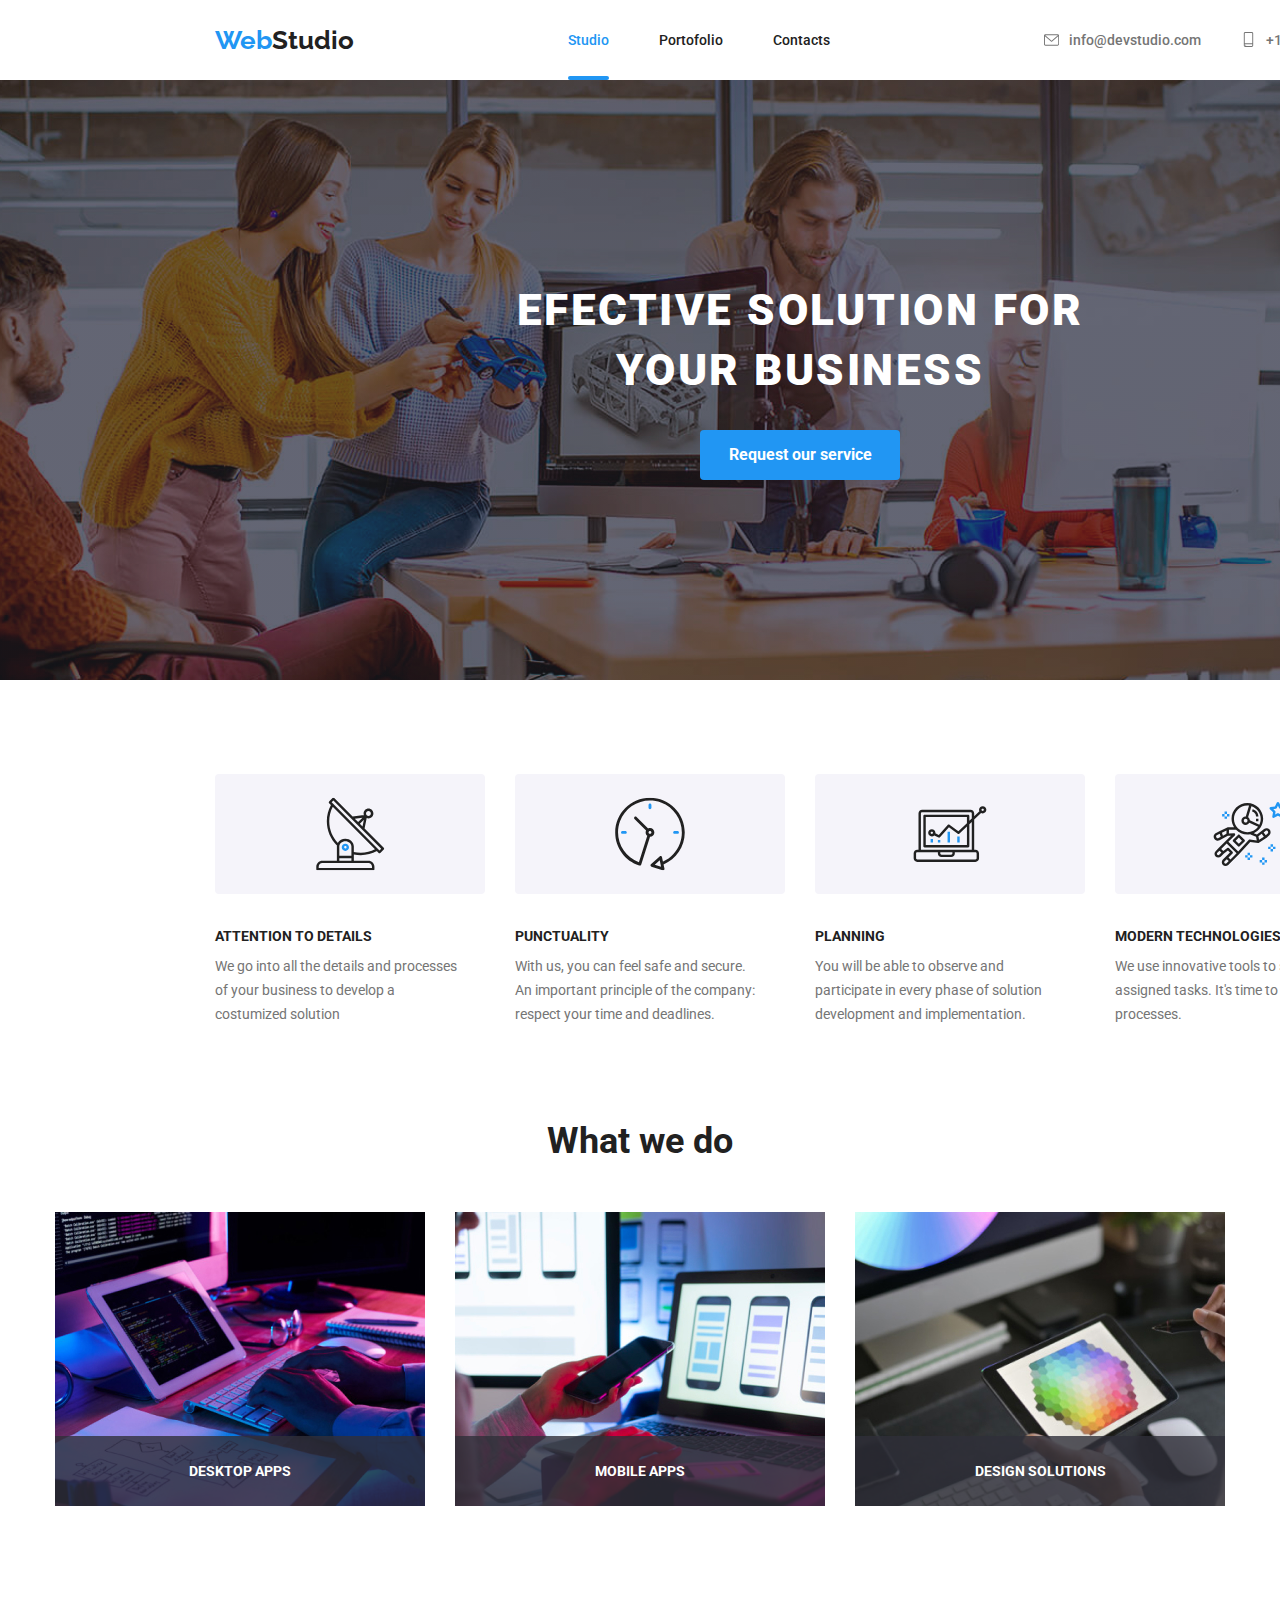
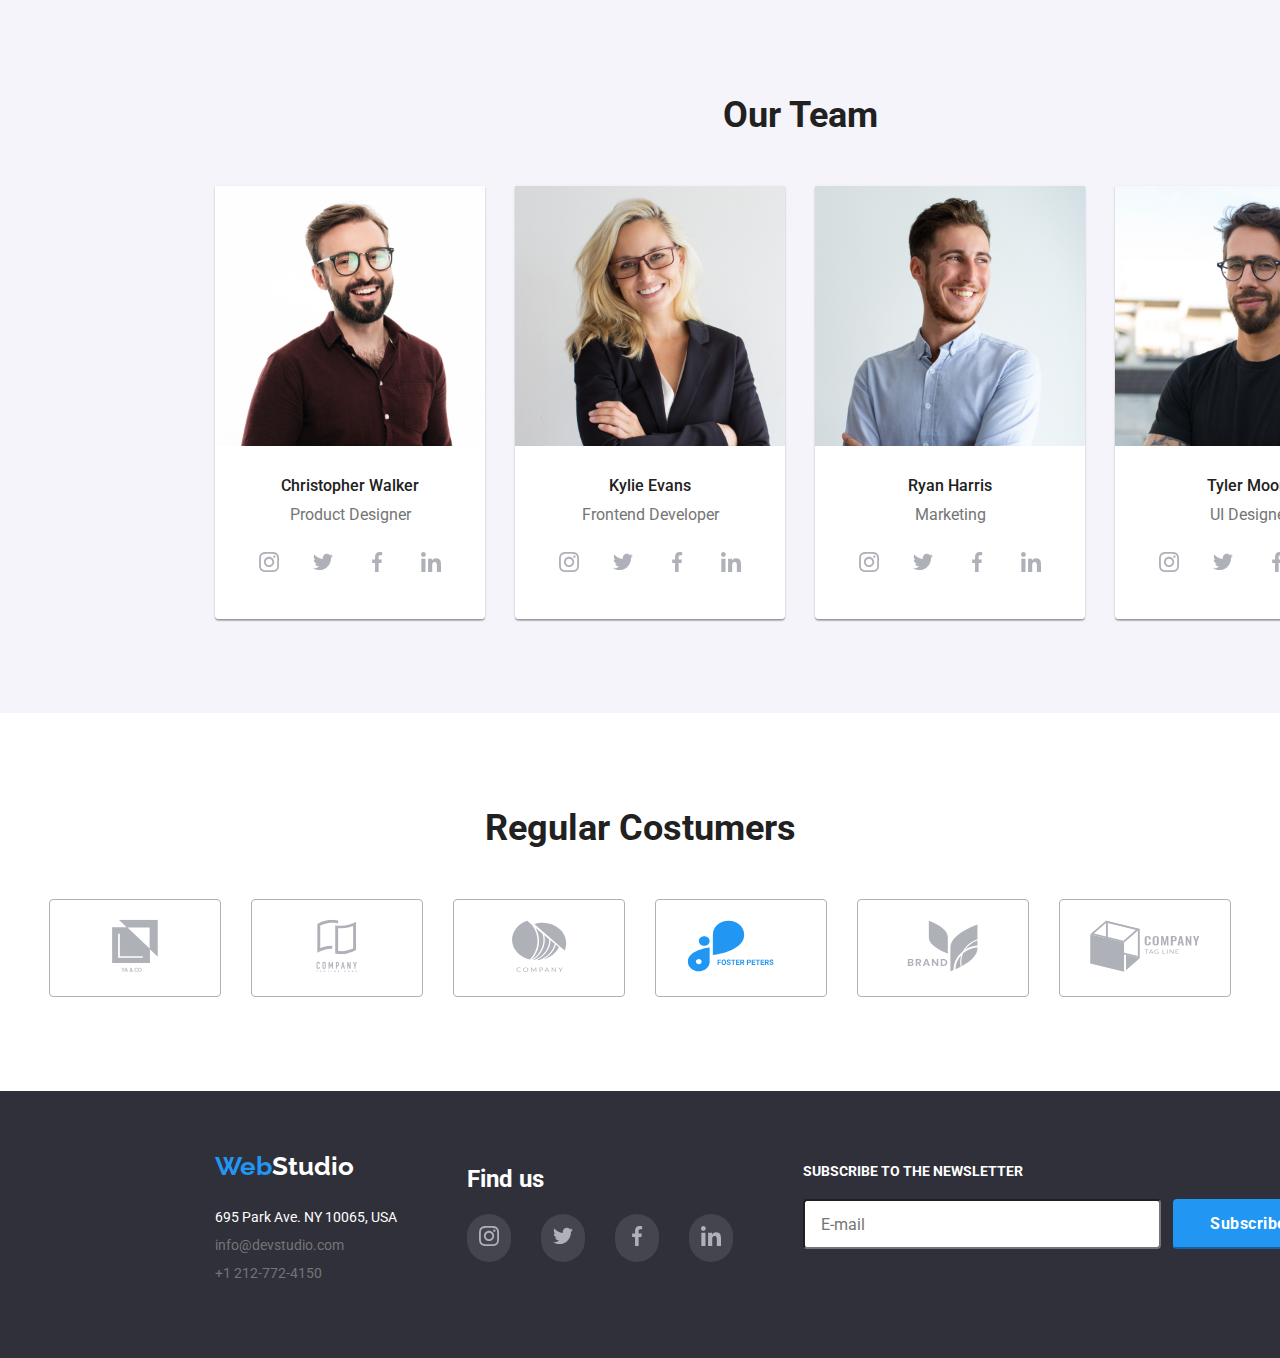
==== index.html @ ef2d8be2 "Initial commit" ====
<!DOCTYPE html>
<html lang="en">
    <head>
     <meta charset="UTF-8">
     <title>Studio</title>
    <link rel="stylesheet" href="https://cdnjs.cloudflare.com/ajax/libs/modern-normalize/2.0.0/modern-normalize.min.css">
    <link rel="preconnect" href="https://fonts.googleapis.com">
    <link rel="preconnect" href="https://fonts.gstatic.com" crossorigin>
    <link
        href="https://fonts.googleapis.com/css2?family=Raleway:ital,wght@0,100..900;1,100..900&family=Roboto:ital,wght@0,100;0,300;0,400;0,500;0,700;0,900;1,100;1,300;1,400;1,500;1,700;1,900&display=swap"
        rel="stylesheet">
     <link rel="stylesheet" href="./css/styles.css"/>
    </head> 
    <body>
        <!-- Header section-->
         
    <header class="header">
        <div class="container"> 
        <div class="header__logo"><a href="/index.html"><span style="color:#2196F3 ;">Web</span>Studio</a>
         
        </div>  
        <nav class="header__navigation">
         <ul>                              
            <li><a  class="active" href="index.html">Studio</a></li>
            <li><a href="portofolio.html">Portofolio</a></li>
            <li><a href="/contacts">Contacts</a></li> 
         </ul>           
        </nav>
        
        <div class="header__info">
            
            <a class="header__info__mail" href="mailto:info@devstudio.com">
                <svg class="header__icon">
                    <use href="./img/symbol-defs.svg#icon-envelope" />
                </svg>info@devstudio.com</a>
            
            <a class="header__info__tel" href="tel:+12127724150">
                <svg class="header__icon">
                    <use href="./img/symbol-defs.svg#icon-smartphone" />
                </svg>+1 212-772-4150</a>
        </div>
        </div>

    </header> 

    <!-- Hero section-->
    <main>
        <section class="intro">
            <div class="container">
            <h1 class="intro__title"> EFECTIVE SOLUTION FOR<br>YOUR BUSINESS</h1>
            <button data-modal-open class="intro__servrequest" type="button">Request our service</button>
            </div>
        </section>

        <!-- Details section-->
        <div class="details">
            <div class="container">
            <div class="details__container">
                <svg class="details__icon" width="270" height="120" viewBox="0 0 390 105">
                    <use href="./img/symbol-defs.svg#icon-antena" />
                </svg>
            <h5 class="details__title">ATTENTION TO DETAILS</h5>
            <p class="details__text">We go into all the details and processes<br>of your business to develop a<br>costumized solution</p>
            </div>
            <div class="details__container">
                <svg class="details__icon" width="270" height="120" viewBox="0 0 390 105">
                    <use href="./img/symbol-defs.svg#icon-clock" />
                </svg>
            <h5 class="details__title">PUNCTUALITY</h5>
            <p>With us, you can feel safe and secure.<br>An important principle of the company:<br>respect your time and deadlines.</p>
            </div>
            <div class="details__container">
                <svg class="details__icon" width="270" height="120" viewBox="0 0 390 105">
                    <use href="./img/symbol-defs.svg#icon-diagram" />
                </svg>
            <h5 class="details__title">PLANNING</h5>
            <p>You will be able to observe and <br>participate in every phase of solution<br>development and implementation.</p>
            </div>
            <div class="details__container">
                <svg class="details__icon" width="270" height="120" viewBox="0 0 390 105">
                    <use href="./img/symbol-defs.svg#icon-astronaut" />
                </svg>
            <h5 class="details__title">MODERN TECHNOLOGIES</h5>
            <p>We use innovative tools to solve<br>assigned tasks. It's time to simplify work<br>processes.</p>
            </div>
        </div>
        </div>
        <!-- What we do section-->
        <div class="whwedo">
            
            <h2 class="whwedo__title">What we do</h2>
            <div class="whwedo__container">
                <div class="thumb">
            <img class="whwedo__images" src="img/WwdB1.jpg" alt="frontend developer pic " width="200">
            <h5 class="label">desktop apps</h5>
                </div>
                <div class="thumb">
            <img class="whwedo__images" src="img/WwdB2.jpg" alt="mobile app design pic" width="200">
            <h5 class="label">mobile apps</h5>
                </div>
                <div class="thumb">
            <img class="whwedo__images" src="img/WwdB3.jpg" alt="site design pic" width="200">
            <h5 class="label">design solutions</h5>
                </div>
            </div>
        </div>
        <!-- Our team section-->
        <section class="ourt">
          <div class="container">
            <h2 class="ourt__title">Our Team</h2>
            <div class="ourt__container">
            <figure class="ourt__card">
                <img class="ourt__images" src="img/christopherwalker.jpg" alt="Christopher Walker" width="150">
                <figcaption class="ourt__role">
                    <h3 class="ourt__role__name">Christopher Walker</h3>
                    <p class="ourt__role__role">Product Designer</p>
                </figcaption>
                <ul class="ourt_social">
                    <li>
                        <a href="">
                            <svg class="icon">
                                <use href="./img/symbol-defs.svg#icon-instagram" />
                            </svg>
                        </a>
                    </li>
                    <li>
                        <a href="">
                            <svg class="icon">
                                <use href="./img/symbol-defs.svg#icon-twitter" />
                            </svg>
                        </a>
                    </li>
                    <li>
                        <a href="">
                            <svg class="icon">
                                <use href="./img/symbol-defs.svg#icon-facebook" />
                            </svg>
                        </a>
                    </li>
                    <li>
                        <a href="">
                            <svg class="icon">
                                <use href="./img/symbol-defs.svg#icon-linkedin" />
                            </svg>
                        </a>
                    </li>
                    
                </ul>
            </figure>
            <figure class="ourt__card">
                <img class="ourt__images" src="img/kylieevans.jpg" alt="Kylie Evans" width="150">
                <figcaption class="ourt__role">
                    <h3 class="ourt__role__name">Kylie Evans</h3>
                    <p class="ourt__role__role">Frontend Developer</p>
                </figcaption>
                <ul class="ourt_social">
                    <li>
                        <a href="">
                            <svg class="icon">
                                <use href="./img/symbol-defs.svg#icon-instagram" />
                            </svg>
                        </a>
                    </li>
                    <li>
                        <a href="">
                            <svg class="icon">
                                <use href="./img/symbol-defs.svg#icon-twitter" />
                            </svg>
                        </a>
                    </li>
                    <li>
                        <a href="">
                            <svg class="icon">
                                <use href="./img/symbol-defs.svg#icon-facebook" />
                            </svg>
                        </a>
                    </li>
                    <li>
                        <a href="">
                            <svg class="icon">
                                <use href="./img/symbol-defs.svg#icon-linkedin" />
                            </svg>
                        </a>
                    </li>
                
                </ul>
            </figure>
            <figure class="ourt__card">
                <img class="ourt__images" src="img/ryanharris.jpg" alt="Ryan Harris" width="150">
                <figcaption class="ourt__role">
                    <h3 class="ourt__role__name">Ryan Harris</h3>
                    <p class="ourt__role__role">Marketing</p>
                </figcaption>
                <ul class="ourt_social">
                    <li>
                        <a href="">
                            <svg class="icon">
                                <use href="./img/symbol-defs.svg#icon-instagram" />
                            </svg>
                        </a>
                    </li>
                    <li>
                        <a href="">
                            <svg class="icon">
                                <use href="./img/symbol-defs.svg#icon-twitter" />
                            </svg>
                        </a>
                    </li>
                    <li>
                        <a href="">
                            <svg class="icon">
                                <use href="./img/symbol-defs.svg#icon-facebook" />
                            </svg>
                        </a>
                    </li>
                    <li>
                        <a href="">
                            <svg class="icon">
                                <use href="./img/symbol-defs.svg#icon-linkedin" />
                            </svg>
                        </a>
                    </li>
                
                </ul>
            </figure>
            <figure class="ourt__card">
                <img class="ourt__images" src="img/tylermoore.jpg" alt="Tyler Moore" width="150">
                <figcaption class="ourt__role">
                    <h3 class="ourt__role__name">Tyler Moore</h3>
                    <p class="ourt__role__role">UI Designer</p>
                </figcaption>
                <ul class="ourt_social">
                    <li>
                        <a href="">
                            <svg class="icon">
                                <use href="./img/symbol-defs.svg#icon-instagram" />
                            </svg>
                        </a>
                    </li>
                    <li>
                        <a href="">
                            <svg class="icon">
                                <use href="./img/symbol-defs.svg#icon-twitter" />
                            </svg>
                        </a>
                    </li>
                    <li>
                        <a href="">
                            <svg class="icon">
                                <use href="./img/symbol-defs.svg#icon-facebook" />
                            </svg>
                        </a>
                    </li>
                    <li>
                        <a href="">
                            <svg class="icon">
                                <use href="./img/symbol-defs.svg#icon-linkedin" />
                            </svg>
                        </a>
                    </li>
                
                </ul>
            </figure>
          </div> 
          </div>           
        </section>
        <!-- Regular costumers section-->
        <div class="regular">
        
            <h2 class="regular__title">Regular Costumers</h2>
            <ul class="regular_logos">
                <li class="regular_icon">
                    <a href="">
                        <svg width="170" height="92" viewBox="0 0 325 100"   >
                            <use href="./img/symbol-defs.svg#icon-rcyaco" />
                        </svg>
                    </a>
                </li>
                <li>
                    <a href="">
                        <svg width="170" height="92" viewBox="0 0 325 100">
                            <use href="./img/symbol-defs.svg#icon-rcco1" />
                        </svg>
                    </a>
                </li>
                <li>
                    <a href="">
                        <svg width="170" height="92" viewBox="0 0 325 100">
                            <use href="./img/symbol-defs.svg#icon-rcco2" />
                        </svg>
                    </a>
                </li>
                <li>
                    <a href="">
                        <svg width="170" height="92" viewBox="0 0 325 100">
                            <use href="./img/symbol-defs.svg#icon-rcfp" />
                        </svg>
                    </a>
                </li>
                <li>
                    <a href="">
                        <svg width="170" height="92" viewBox="0 0 325 100">
                            <use href="./img/symbol-defs.svg#icon-rcbrand" />
                        </svg>
                    </a>
                </li>
                <li>
                    <a href="">
                        <svg width="170" height="92" viewBox="0 0 325 100">
                            <use href="./img/symbol-defs.svg#icon-rctl" />
                        </svg>
                    </a>
                </li>
            
            </ul>
            
        </div>
    </main> 
    <!-- Footer section-->
    <footer class="footer">
        <div class="container">
        <div class="footer__container">
            <div class="footer__logo">
                <a href="/index.html"><span style="color:#2196F3 ;">Web</span>Studio</a>        
            </div>           
            <address class="footer__address">
                <p class="footer__location">695 Park Ave. NY 10065, USA</p>
                <a href="mailto:info@devstudio.com">info@devstudio.com</a>
                <a href="tel:+12127724150">+1 212-772-4150</a>
            </address>
        </div>
        <div class="footer__findus">            
            <h2 class="footer__findus__title">Find us</h2>
                <ul class="footer__findus__social">
                    <li class="regular_icon">
                        <a href="">
                            <svg class="icon">
                                <use href="./img/symbol-defs.svg#icon-instagram" />
                            </svg>
                        </a>
                    </li>
                    <li>
                        <a href="">
                            <svg class="icon">
                                <use href="./img/symbol-defs.svg#icon-twitter" />
                            </svg>
                        </a>
                    </li>
                    <li>
                        <a href="">
                            <svg class="icon">
                                <use href="./img/symbol-defs.svg#icon-facebook" />
                            </svg>
                        </a>
                    </li>
                    <li>
                        <a href="">
                            <svg class="icon">
                                <use href="./img/symbol-defs.svg#icon-linkedin" />
                            </svg>
                        </a>
                    </li>
                </ul>
        </div>
        <div class="postmail">
            <h2 class="postmail__title">subscribe to the newsletter</h2>
            <form name="postmail-email" class="postmail-email">
                <label class="postmail-email__position">
                <input type="email" name="email" placeholder="E-mail" class="postmail-email__input">
                </label>
                <button type="submit" class="postmail-email__btn">Subscribe
                    <svg width="24px" height="24px" class="postmail-email__icon">
                        <use href="./img/symbol-defs.svg#icon-iconsend"></use>
                    </svg>
                </button>
            </form>
        </div>
        </div>
    </footer>

    <!-- Modal section-->

    <div data-modal class="is-hidden">
        <div data-modal-content>
            <p></p>
            <button data-modal-close type="button">x</button>
            <h2 class="modal-title">Leave your information and we'll call you back</h2>

           <form name="modal-form" class="modal-form">
            <label class="modal-form__position">Name
                <input type="text" name="username" class="modal-form__input" />
                <svg witdt="18px" height="18px">
                    <use href="./img/symbol-defs.svg#icon-person"></use>
                </svg>
            </label>
            <label class="modal-form__position">Telephone
                <input type="number" name="telephone" class="modal-form__input" />
                <svg witdt="18px" height="18px">
                    <use href="./img/symbol-defs.svg#icon-phoneform"></use>
                </svg>
            </label>
            <label class="modal-form__position">E-mail
                <input type="email" name="email" class="modal-form__input" />
                <svg witdt="18px" height="18px">
                    <use href="./img/symbol-defs.svg#icon-emailform"></use>
                </svg>
            </label>
            <label class="modal-form__position">Comments
                <textarea name="comment" placeholder="Enter the text" class="modal-form__comment"></textarea>                
            </label>
            <label class="modal-form__position modal-form__checked form-checked">
                <input type="checkbox" name="agree" value="agree" class="modal-form__input"/>
                <span class="replace-checkbox            modal-checkbox__position">
                    <svg>
                        <use href="./img/symbol-defs.svg#icon-check"></use>
                    </svg>
                </span>
                I agree with the letter and accept the <a href="#" class="condition">Terms and Conditions</a>
            </label>
            <button type="submit" class="modal-form__btn">Send</button>

           </form> 
        </div>
    </div>

    <script src="./modal.js"></script>

    </body>
</html>
---- css/styles.css ----
:root {
    --dark-blue: #2F303A;
    --white: #ffffff;
    --light-blue: #2196F3;
    --light-black:#757575;
    --black: #212121;
    --grey-white:#F5F4FA;
    --primary-font: 'Roboto', sans-serif;
    --secondary-font: 'Raleway', sans-serif;
}

*{
    margin: 0;
    padding: 0;
}



html{
    box-sizing: border-box;
}

ul{
   list-style: none; 
}

a{
    text-decoration: none;
    color: inherit;
}

img{
    display: block;
    max-width: 100%;
    height: auto;
}




body{
    font-family: var(--primary-font);
    color:var(--black) ;
}
/* Header section style */
.header {
    background-color: #ffffff;  
}

.header .container{
    display: flex;
    justify-content: space-between;
    align-items: center;
    padding-left: 215px;
    padding-right: 225px;
        

}



.header__logo a  {
        
        font-family: var(--secondary-font);
        font-weight: 700;
        font-size: 26px;
        line-height: 30px;
        color: var(--black);    
}

/* Am incercat sa folosesc pentru tag-ul <span> clasa "header__logo__mcol", dar nu am reusit sa schimb culoarea textului */
.header__logo__mcol {
    color: var(--light-blue);
}

.header__navigation ul {
    display: flex;
    gap:50px;
    align-items: center;
    

}


.header__navigation a {
   
    font-family: var(--primary-font);
    font-weight: 500;
    font-size: 14px;
    line-height: 16px;    
    position: relative;
}

.active::after {
    color: var(--light-blue);
    content: '';
    width: 100%;
    height: 4px;
    border-radius: 2px;
    position: absolute;
    background-color: var(--light-blue);
    top: 44px;
    left: 0px;
    
}

/**/
.active{    
    color: var(--light-blue);
}


.header__navigation a:hover {
    color: var(--light-blue);
}
.header__navigation a:focus {
    color: var(--light-blue);
}
.header__info__mail  {
    display: flex;
    gap:10px;font-family: var(--primary-font);
    font-weight: 500;
    font-size: 14px;
    line-height: 16px;
    color: var(--light-black);
}


.header__info__mail:hover {
    color: var(--light-blue);
    stroke: var(--light-blue);
    
}

.header__info__mail:focus {
    color: var(--light-blue);
    stroke: var(--light-blue);
    transition-property: color, background-color, transform;
        transition-duration: 250ms;
        transition-timing-function: cubic-bezier(0.4, 0, 0.2, 1);
}

.header__info__tel {
    display: flex;
    font-family: var(--primary-font);
    font-weight: 500;
    font-size: 14px;
    line-height: 16px;
    color: var(--light-black);
    gap: 10px;

}
.header__info__tel:hover {
    color: var(--light-blue);
    stroke: var(--light-blue);
    transition-duration: 250ms;
    transition-timing-function: cubic-bezier(0.4, 0, 0.2, 1);
}
.header__info__tel:focus {
    color: var(--light-blue);
    stroke: var(--light-blue);
}

.header__info  {
    display: flex;
    gap:40px;
    padding-top: 32px;
    padding-bottom: 32px;
}
.header__icon{
    width: 15px;
    height: 15px;
}




/* Hero section style */
.intro{
    color: var(--white);
    background-color: var(--dark-blue);
    background-image: linear-gradient(0deg,rgba(47, 48, 58, 0.4), rgba(47, 48, 58, 0.4)), url('../img/herosectionimg.jpg');    
    background-repeat: no-repeat;
    background-size: auto;
    background-position: 50% 50%; 
    
}

.intro .container {
    display: flex;
    align-items: center;
    justify-content: center;
    flex-direction: column; 
    gap: 30px;
    padding-top: 200px;
    padding-bottom: 200px;
}

.intro__title{
    
    font-family: var(--primary-font);
    font-weight: 900;
    font-size: 44px;
    line-height: 60px;
    color: var(--white);
    text-align: center;
    letter-spacing: 2.5px;
   
}
.intro__servrequest{
    border-radius: 4px;
    background-color: var(--light-blue);
    color: var(--white);
    font-family: var(--primary-font);
    font-weight: 700;
    font-size: 16px;
    line-height: 30px;
    text-align: center;
    cursor: pointer;
    width: 200px;
    height: 50px;
    outline: none;
    border: none;
    cursor: pointer; 
}
.intro__servrequest:hover{
    transition-property: color, background-color, transform;
    transition-duration: 250ms;
    transition-timing-function: cubic-bezier(0.4, 0, 0.2, 1);
}
.intro__servrequest:focus {
    
    transition-property: color, background-color, transform;
    transition-duration: 250ms;
    transition-timing-function: cubic-bezier(0.4, 0, 0.2, 1);
}

/* Details section style */
.details h5{
    
    font-family: var(--primary-font);
    font-weight: 700;
    font-size: 14px;
    line-height: 16px;
    color:var(--black)
}
.details p {
    font-family: var(--primary-font);
    font-weight: 400;
    font-size: 14px;
    line-height: 24px;
    color:var(--light-black);
}
.details .container {
    display: flex;
    padding-top: 94px;
    padding-left: 215px;
    padding-right: 215px;
    gap: 30px;
    justify-content: space-around;
    
}
 .details__container .details__title{
    display: flex;
    padding-bottom: 10px;
 } 
 .details__icon{
    background-color: var(--grey-white);
    border-radius: 4px;
    margin-bottom: 30px;
    gap: 30px;
 }


/* What we do section style */

.whwedo h2{
    font-family: var(--primary-font);
    font-weight: 700;
    font-size: 36px;
    line-height: 42px;
    color: var(--black);
}
.whwedo__images{
  
    width: 370px;
    height: 294px;
    
}

.whwedo__container{
    display: flex;    
    padding-top: 50px;    
    justify-content: center;
    gap: 30px;
    padding-bottom: 94px;
}

.thumb {
    position: relative;
    overflow: hidden;
}

.thumb > .label{    
    position: absolute;
    color: var(--white);
    background-color:rgba(47, 48, 58, 0.8) ;
    bottom: 0;  
    font-size: 14px;
    text-transform: uppercase;
    width: 370px;
    height: 70px;
    display: flex;
    justify-content: center;
    align-items: center;
}


.whwedo__title{
    display: flex;
    justify-content: center;
    padding-top: 94px;
}


.whwedo__title .whwedo__images{
    display: flex;
    padding-top: 94px;
    
}




/* Our team section style */

.ourt__title {
    display: flex;
    justify-content: center;
    padding-top: 94px;}

.ourt__container{
    display: flex;
    justify-content: center;
    gap: 30px;
    padding-top: 50px;
    padding-bottom: 94px;   

}
.ourt__card .ourt__images , .ourt__role{
    display: flex;
    justify-content: center;
    flex-direction: column;
   
    
}

.ourt__role .ourt__role__name{
    display: flex;
    justify-content: center;
    padding-top: 30px;
}
.ourt__role .ourt__role__role {
    display: flex;
    justify-content: center;
    padding-top: 10px;
    
}
.ourt__card{
    box-shadow: 0px 2px 1px 0px rgba(0, 0, 0, 0.2),
   0px 1px 1px 0px rgba(0, 0, 0, 0.14),
    0px 1px 3px 0px rgba(0, 0, 0, 0.12);
}

.ourt{
    background-color: var(--grey-white);
}
.ourt__card {
    border-bottom-right-radius: 4px;
    border-bottom-left-radius: 4px;
}

.ourt  h2{
    font-family: var(--primary-font);
    font-weight: 700;
    font-size: 36px;
    line-height: 42px;
    color: var(--black);
}

.ourt__role__name{
    background-color: var(--white);
    font-family: var(--primary-font);
    font-weight: 500;
    font-size: 16px;
    line-height: 19px;
    color: var(--black);
}
.ourt__role__role{
background-color: var(--white);
}

.ourt__role{
    font-family: var(--primary-font);
    font-weight: 400;
    font-size: 16px;
    line-height: 19px;
    color: var(--light-black);
}
.ourt_social{
    background-color: var(--white);
    border-bottom-right-radius: 4px;
     border-bottom-left-radius: 4px;
    display: flex;
    justify-content: center;
    padding:16px 32px 30px;
    gap:10px;
}

.ourt_social li{
    background-color: var(--white);
    padding:12px;
    border-radius: 100px;
}

.ourt_social li:hover {
    background-color: var(--light-blue);
    fill: var(--white);
    transition-property: color, background-color, transform;
    transition-duration: 250ms;
    transition-timing-function: cubic-bezier(0.4, 0, 0.2, 1);
}
.ourt_social li:focus {
    background-color: var(--light-blue);
    fill: var(--white);
    transition-property: color, background-color, transform;
    transition-duration: 250ms;
    transition-timing-function: cubic-bezier(0.4, 0, 0.2, 1);
}

.ourt__images{
    width: 270px;
    height: 260px;
}
/* Regular section style */

.regular h2 {
    font-family: var(--primary-font);
    font-weight: 700;
    font-size: 36px;
    line-height: 42px;
    color: var(--black);
}
.regular__title {
    display: flex;
    justify-content: center;
    padding-top: 94px;
    padding-bottom: 50px;
}
.regular_logos{
    display: flex;
    justify-content: center;
    gap: 30px;
    padding-bottom: 94px;
}
.regular_logos li {
    background-color: var(--white);
    background-position: center;
    border-radius: 4px;
    border: 1px solid #AFB1B8;
}


.regular_logos li:hover {
    border-color: var(--light-blue);
    fill: var(--light-blue);
    stroke: var(--light-blue);
    transition-property: color, background-color, transform;
    transition-duration: 250ms;
    transition-timing-function: cubic-bezier(0.4, 0, 0.2, 1);
}

.regular_logos li:focus {
    border-color: var(--light-blue);
    fill: var(--light-blue);
    stroke: var(--light-blue);
    transition-property: color, background-color, transform;
    transition-duration: 250ms;
    transition-timing-function: cubic-bezier(0.4, 0, 0.2, 1);
}



/* Footer section style */
.footer{
    background-color: var(--dark-blue);
    
}

.footer__logo a {
   
    font-family: var(--secondary-font);
    font-weight: 700;
    font-size: 26px;
    line-height: 30px;
    color: var(--white);
}
.footer__location{
    font-style: normal;
    font-family: var(--primary-font);
    font-weight: 400;
    font-size: 14px;
    line-height: 16px;
    color: var(--white);
}
.footer__address a{
    font-style: normal;    
    font-family: var(--primary-font);
    font-weight: 400;
    font-size: 14px;
    line-height: 16px;
    color: var(--light-black);
}

.footer__address a:hover {
    color: var(--light-blue);
    transition-property: color, background-color, transform;
    transition-duration: 250ms;
    transition-timing-function: cubic-bezier(0.4, 0, 0.2, 1);
}

.footer__address a:focus {
    color: var(--light-blue);
    transition-property: color, background-color, transform;
    transition-duration: 250ms;
    transition-timing-function: cubic-bezier(0.4, 0, 0.2, 1);
}

.footer__logo{
    display: flex;
    padding-top:  60px; 
    padding-bottom: 28px;
    
  
}
.footer__address{
    display: flex;
    flex-direction: column;
    margin-bottom: 60px;
    justify-content: center;
    gap: 12px;

}
.footer__findus__title {
    color: var(--white);
    display: flex;
    justify-content: center;
    margin-bottom: 20px;
    margin-top: 75px;
}

.footer__findus__title {
    display: flex;
    justify-content: flex-start;
}

.footer__findus__social {
    display: flex;
    justify-content: center;
    gap: 30px;
    padding-bottom: 96px;
}
.footer__findus__social li {
    background-color: #FFFFFF1A;
    padding: 12px;
    border-radius: 100px;
}
.footer__findus__social li:hover{
    background-color: var(--light-blue);
    fill: var(--white);
    stroke: var(--white);
    transition-property: color, background-color, transform;
    transition-duration: 250ms;
    transition-timing-function: cubic-bezier(0.4, 0, 0.2, 1);
}

.footer .container{
    display: flex;
    padding-left: 215px;
    gap: 70px;
    
}

.postmail__title{
    color: var(--white);
    text-transform: uppercase;
    font-weight: bold;
    font-size: 14px;
    display: flex;
    justify-content: flex-start;
    padding-top:72px ;
}

.postmail-email__input{
    width: 358px;
    height: 50px;
    padding-left: 16px;
    border-color: var(--light-black);
    border-radius: 4px;
    outline: none;
    
}
.postmail-email__btn{
    cursor: pointer;
    width: 200px;
    height: 50px;
    outline: none;
    background-color: var(--light-blue);
    border-color: var(--light-blue);
    border-radius: 4px;
    color: var(--white);
    font-weight: bold;
    font-size: 16px;
    letter-spacing: 0.03em;
    display: flex;
    justify-content: center;
    align-items: center;
    gap: 25px;
}
.postmail-email{
    display: flex;
    gap: 12px;
    padding-top: 20px;
}







/* Portofolio filters/buttons section style */

.btn button{
    cursor: pointer;
    border-style: none;
    background-color: var(--grey-white);
    font-family: var(--primary-font);
    font-weight: 500;
    font-size: 16px;
    line-height: 26px;
    color: var(--black);
    padding: 6px 22px;
    border-radius: 4px;

}

.btn button:hover{
    background-color: var(--light-blue);
    color: var(--white);
    box-shadow:
    0px 2px 2px 0px #0000001F,
    0px 1px 2px 0px #00000014,
    0px 3px 1px 0px #0000001A;
    transition-property: color, background-color, transform;
    transition-duration: 250ms;
    transition-timing-function: cubic-bezier(0.4, 0, 0.2, 1);
}
.btn button:focus {
    background-color: var(--light-blue);
    color: var(--white);
    box-shadow:
    0px 2px 2px 0px #0000001F,
    0px 1px 2px 0px #00000014,
    0px 3px 1px 0px #0000001A;
    transition-property: color, background-color, transform;
    transition-duration: 250ms;
    transition-timing-function: cubic-bezier(0.4, 0, 0.2, 1);
}

.btn .container {
    display: flex;
    justify-content: center;
    padding-top: 94px;
    padding-bottom: 50px;
    gap: 8px;

}

/*Portofolio main section style */

.main__design__title {
    font-family: var(--primary-font);
    font-weight: 500;
    font-size: 16px;
    line-height: 19px;
    color: var(--black);
}

.main__design {
    font-family: var(--primary-font);
    font-weight: 400;
    font-size: 16px;
    line-height: 19px;
    color: var(--light-black);

}

.main__images {
    display: inline-block;
    width: 370px;
    height: 294px;
    
}

.main .container {
    display: flex;
    flex-wrap: wrap;
    padding-bottom: 94px;
    padding-left: 215px;
    padding-right: 215px;
    gap: 30px;
}
.main__design{
    padding: 20px 24px;    
    position: relative;
    overflow: hidden;
    background-color: var(--white);
}
.main__card {
    border-bottom: 1px solid rgba(238, 238, 238, 1) ;
    position: relative;
    overflow: hidden;
}

.overlay{
    position: absolute;
    top: 0;
    left: 0;
    width: 370px;
    height: 294px;
    padding: 63px 24px 91px;
    font-weight: 400;
    font-size: 18px;
    line-height: 28px;
    color: var(--white);
    background-color:rgba(33, 150, 243, 0.9) ;
    transform: translatey(105%);
    transition: transform 500ms ease-in-out;
   

}

.main__card:hover {
    box-shadow: 
    1px 4px 6px 0px #00000029,
    0px 4px 4px 0px #0000000F,
    0px 1px 1px 0px #0000001F;
    transition-property: color, background-color, transform;
    transition-duration: 250ms;
    transition-timing-function: cubic-bezier(0.4, 0, 0.2, 1);
    
}
.main__card:hover .overlay{
    transform: translatey(0);

}



/*clase universale section style */
.container{
    width: 1600px;
    margin-left: auto;
    margin-right: auto;

}
.icon {
    width: 20px;
    height: 20px;
}

/*modal section style */

.is-hidden{
    opacity: 0;
    visibility: hidden;
    pointer-events: none;
}

[data-modal] {
    height: 100%;
    width: 100%;
    position: fixed;
    top: 0;
    left: 0;
    background-color:rgba(0, 0, 0, 0.5);

}
[data-modal-content] {
    width: 528px;
    height: 581px;
    background-color: rgba(255, 255, 255, 1);
    border-radius: 4px;
    position: absolute;
    top: 50%;
    left: 50%;
    padding: 20px;
    transform: translate(-50%, -50%);    
    transition-duration: 1s;
}

[data-modal-close] {
    position:absolute ;
    top: 10px;
    right: 8px;
    width: 30px;
    height: 30px;
    background-color: rgba(255, 255, 255, 1);
    border: 1px solid rgba(0, 0, 0, 0.1);
    border-radius: 50px;
}
[data-modal-close]:hover{
    cursor: pointer;
    color: var(--light-blue);
}



.is-hidden [data-modal-content] {
    transform: translate(-50%, -70%)  scale(0.3);
}

/*form section style */

.modal-title{
    font-family: Roboto;
    font-size: 20px;
    font-weight: 700;
    line-height: 23.44px;
    letter-spacing: 0.03em;
    text-align: center;
    padding-top: 20px;
    padding-left: 20px;
    padding-right: 20px;
    
}
.modal-form{
    padding: 12px 20px;
    display: flex;
    flex-direction: column;
}
.modal-form__position{
    padding-top: 4px;
    margin-bottom: 4px;
    display: flex;
    flex-direction: column;
    font-weight: 400;
    font-size: 12px;
    line-height: 14px;
    letter-spacing: 0.01em;
    color: rgba(117, 117, 117, 1);
    gap: 4px;
    position: relative;
}
.modal-form__position svg{
    position: absolute;
    height: 18px;
    width: 18px;
    top: 34px;
    left: 12px;
}
.modal-form__position input{
    padding-left: 42px;
}

.modal-form__position input:focus + svg,
.modal-form__position input:hover+svg{
    fill: var(--light-blue)
}
.modal-form__input{
    outline: none;
    cursor: pointer;
    height: 40px;
    border: solid 1px rgba(33, 33, 33, 0.2);
    border-radius: 4px;
    padding-left: 14px;
  }
.modal-form__comment{
    outline: none;
    cursor: pointer;
    margin-top: 4px;
    height: 120px;
    border: solid 1px rgba(33, 33, 33, 0.2);
    border-radius: 4px;
    padding-left: 16px;
    padding-top:14px;
}
.modal-form__checked{
    display: flex;
    flex-direction: row;
    align-items: center;
    font-size: 14px;
    font-weight: 400;
    line-height: 24px;
    letter-spacing: 0.03em;
    gap: 7px;
    padding-left: 14px;
    margin-bottom: 20px;
}
.condition{
    text-decoration: underline;
    color: var(--light-blue);
    padding-left: 5px;
}
.modal-form__input[type="checkbox"]{
    display: none;
}

.modal-form__input[type="checkbox"]:checked+.replace-checkbox{
    background-color: var(--light-blue);
    border-color: var(--light-blue);
}

.modal-checkbox__position{
    position: relative;
    width: 17px;
    height: 15px;
    border: 2px solid var(--black);
    border-radius: 2px;
}

.modal-checkbox__position svg{
    position: absolute;
    top: -4px;
    left: -2px;
    display: none;
    fill: var(--white)
}

.modal-form__input[type="checkbox"]:checked+.modal-checkbox__position svg{
    display: block;
}

.modal-form__btn{
    cursor: pointer;
    width: 200px;
    height: 50px;
    background-color: var(--light-blue);
    box-shadow:0px 4px 4px 0px rgba(0, 0, 0, 0.15); ;
    border-radius: 4px;
    outline:none;
    border: none;
    color:var(--white) ;
    font-size: 16px;
    text-align: center;
    margin:0px auto ;
}

.modal-form__btn:hover{
    box-shadow:
        1px 4px 6px 0px #00000029,
        0px 4px 4px 0px #0000000F,
        0px 1px 1px 0px #0000001F;
    transition-property: color, background-color, transform;
    transition-duration: 250ms;
    transition-timing-function: cubic-bezier(0.4, 0, 0.2, 1);
}

.modal-form__input:hover,
.modal-form__comment:hover,
.modal-form__input:focus,
.modal-form__comment:focus{
    border-color: var(--light-blue);
    box-shadow:
    1px 4px 6px 0px #00000029,
    0px 4px 4px 0px #0000000F,
    0px 1px 1px 0px #0000001F;
    transition-property: color, background-color, transform;
    transition-duration: 250ms;
    transition-timing-function: cubic-bezier(0.4, 0, 0.2, 1);
}
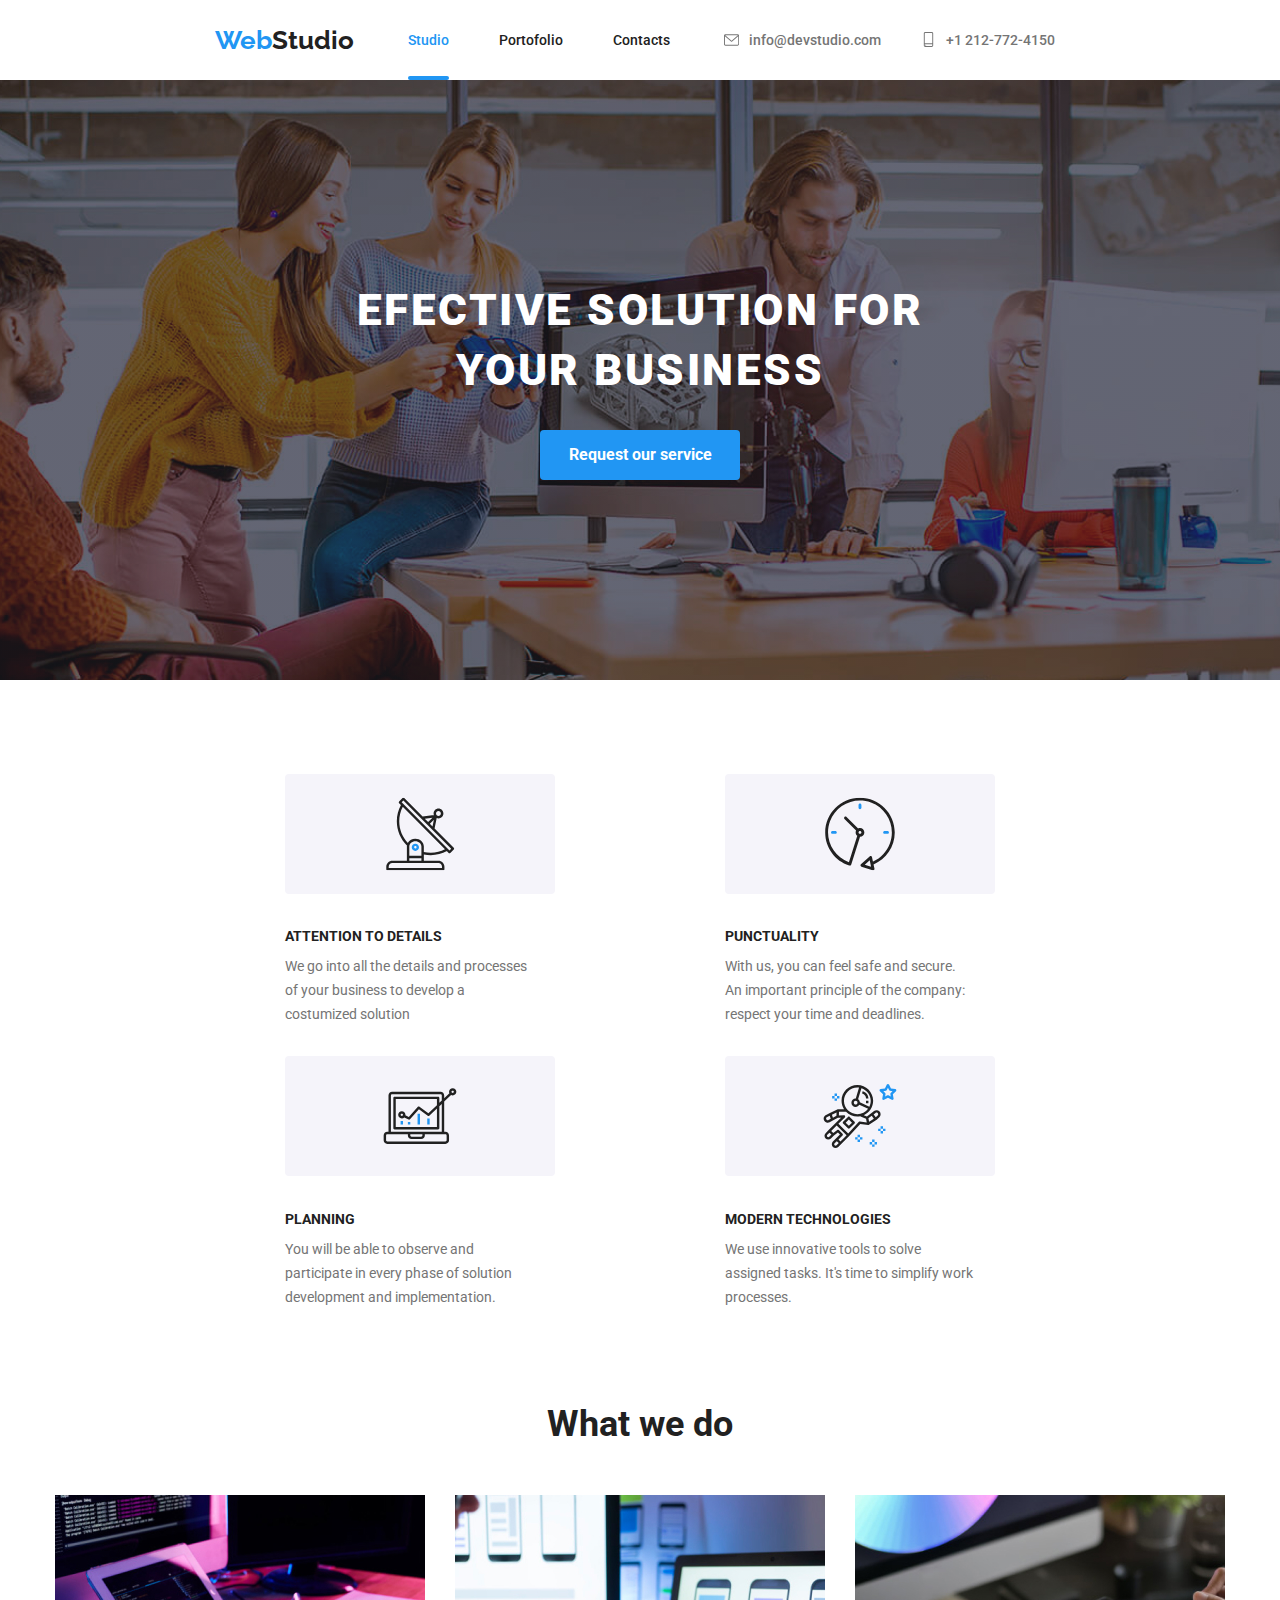
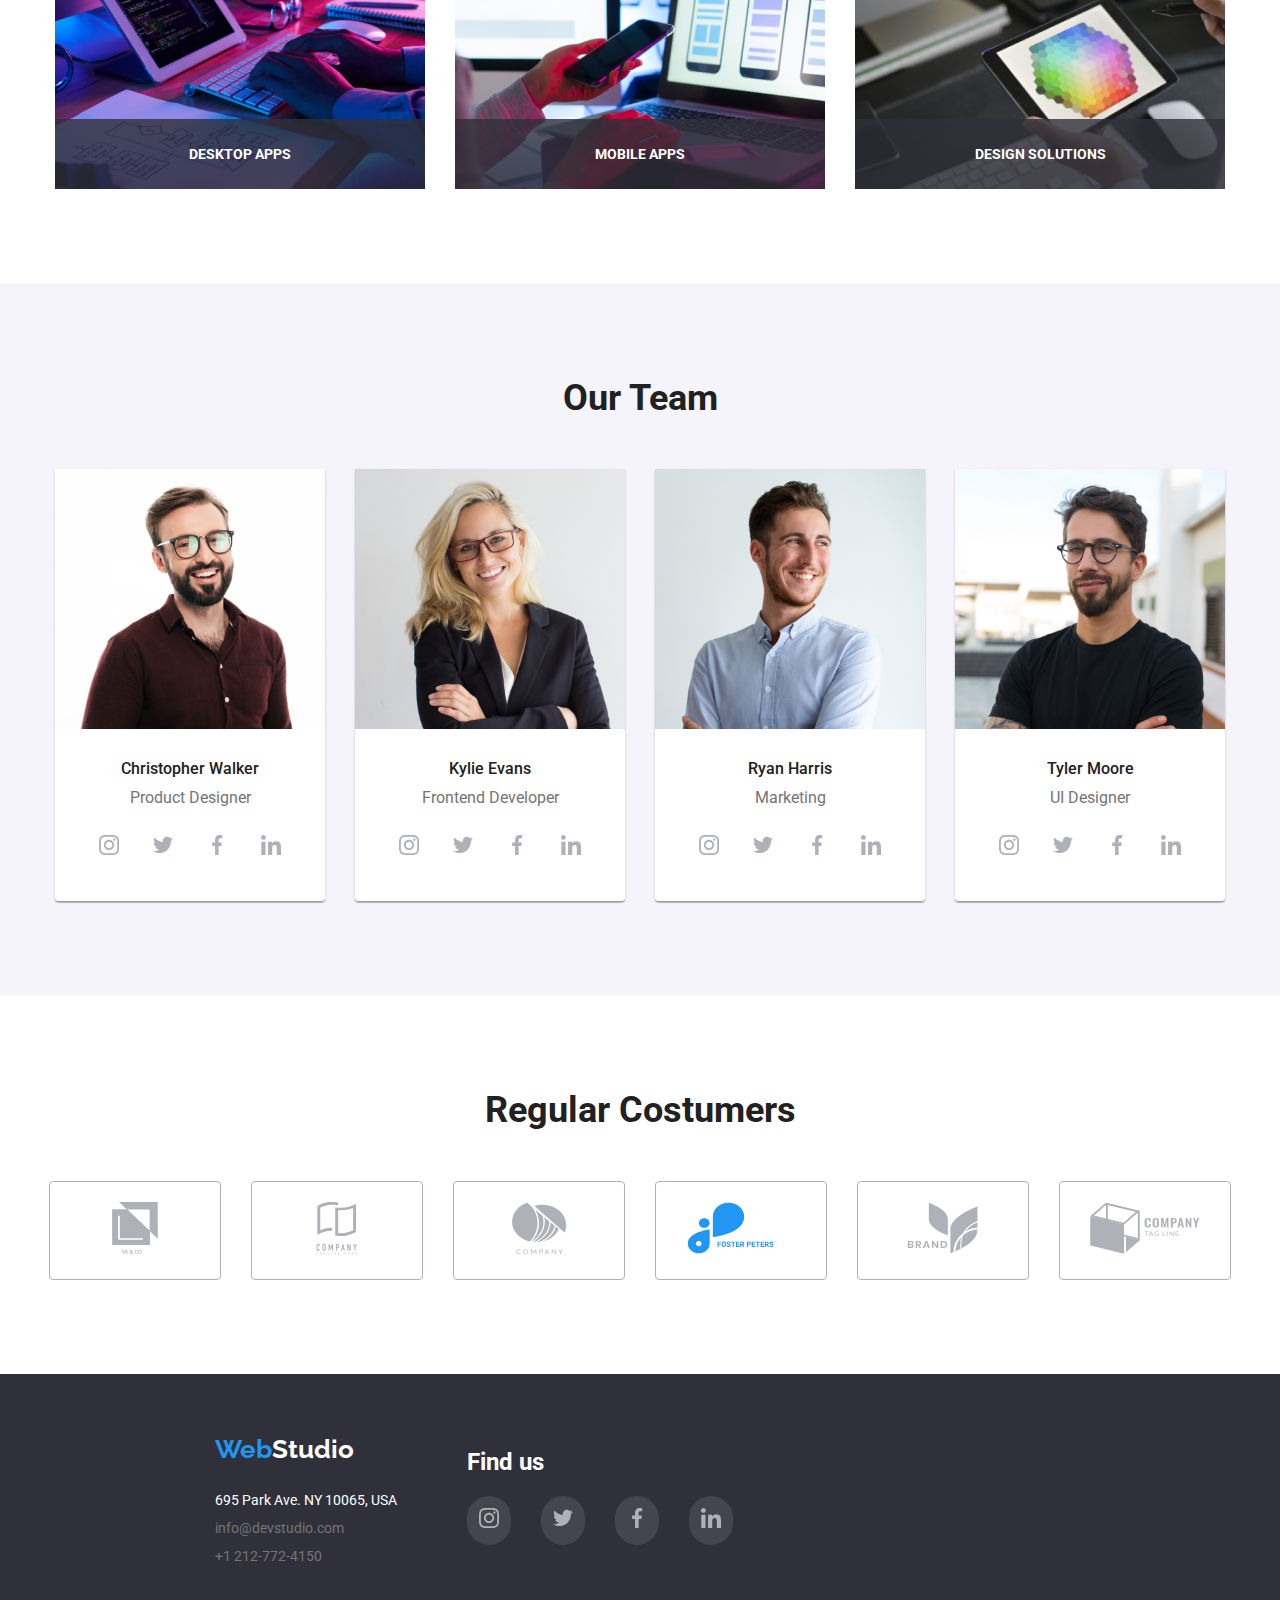
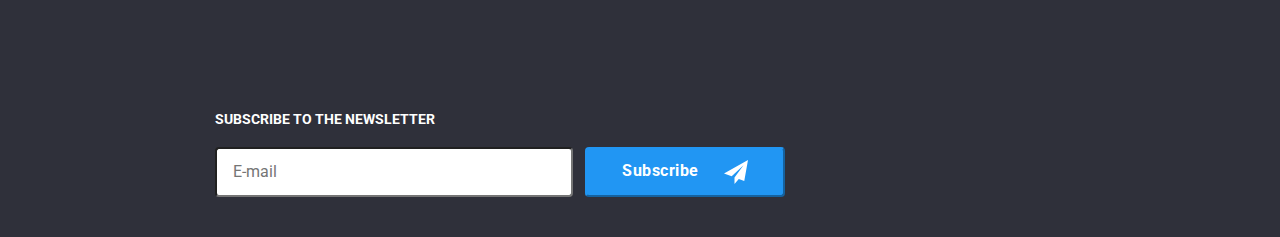
==== commit f3c1dd82: "Tema07v01" ====
--- a/index.html
+++ b/index.html
@@ -2,6 +2,7 @@
 <html lang="en">
     <head>
      <meta charset="UTF-8">
+    <meta name="viewport" content="width=device-width, initial-scale=1.0" />
      <title>Studio</title>
     <link rel="stylesheet" href="https://cdnjs.cloudflare.com/ajax/libs/modern-normalize/2.0.0/modern-normalize.min.css">
     <link rel="preconnect" href="https://fonts.googleapis.com">
--- a/css/styles.css
+++ b/css/styles.css
@@ -258,7 +258,7 @@
     padding-right: 215px;
     gap: 30px;
     justify-content: space-around;
-    
+    flex-wrap: wrap;
 }
  .details__container .details__title{
     display: flex;
@@ -345,7 +345,7 @@
     gap: 30px;
     padding-top: 50px;
     padding-bottom: 94px;   
-
+    flex-wrap: wrap;
 }
 .ourt__card .ourt__images , .ourt__role{
     display: flex;
@@ -462,6 +462,7 @@
     justify-content: center;
     gap: 30px;
     padding-bottom: 94px;
+    flex-wrap: wrap;
 }
 .regular_logos li {
     background-color: var(--white);
@@ -494,7 +495,8 @@
 /* Footer section style */
 .footer{
     background-color: var(--dark-blue);
-    
+    margin-left: auto;
+    margin-right: auto;    
 }
 
 .footer__logo a {
@@ -588,7 +590,15 @@
     display: flex;
     padding-left: 215px;
     gap: 70px;
-    
+    flex-wrap: wrap;
+    
+}
+
+.postmail{
+    display: flex;
+    flex-direction: column;
+    justify-content: center;
+    padding-bottom: 40px;
 }
 
 .postmail__title{
@@ -598,7 +608,8 @@
     font-size: 14px;
     display: flex;
     justify-content: flex-start;
-    padding-top:72px ;
+    
+    
 }
 
 .postmail-email__input{
@@ -770,7 +781,8 @@
 
 /*clase universale section style */
 .container{
-    width: 1600px;
+    max-width: 1600px;
+    width: 100%;
     margin-left: auto;
     margin-right: auto;
 
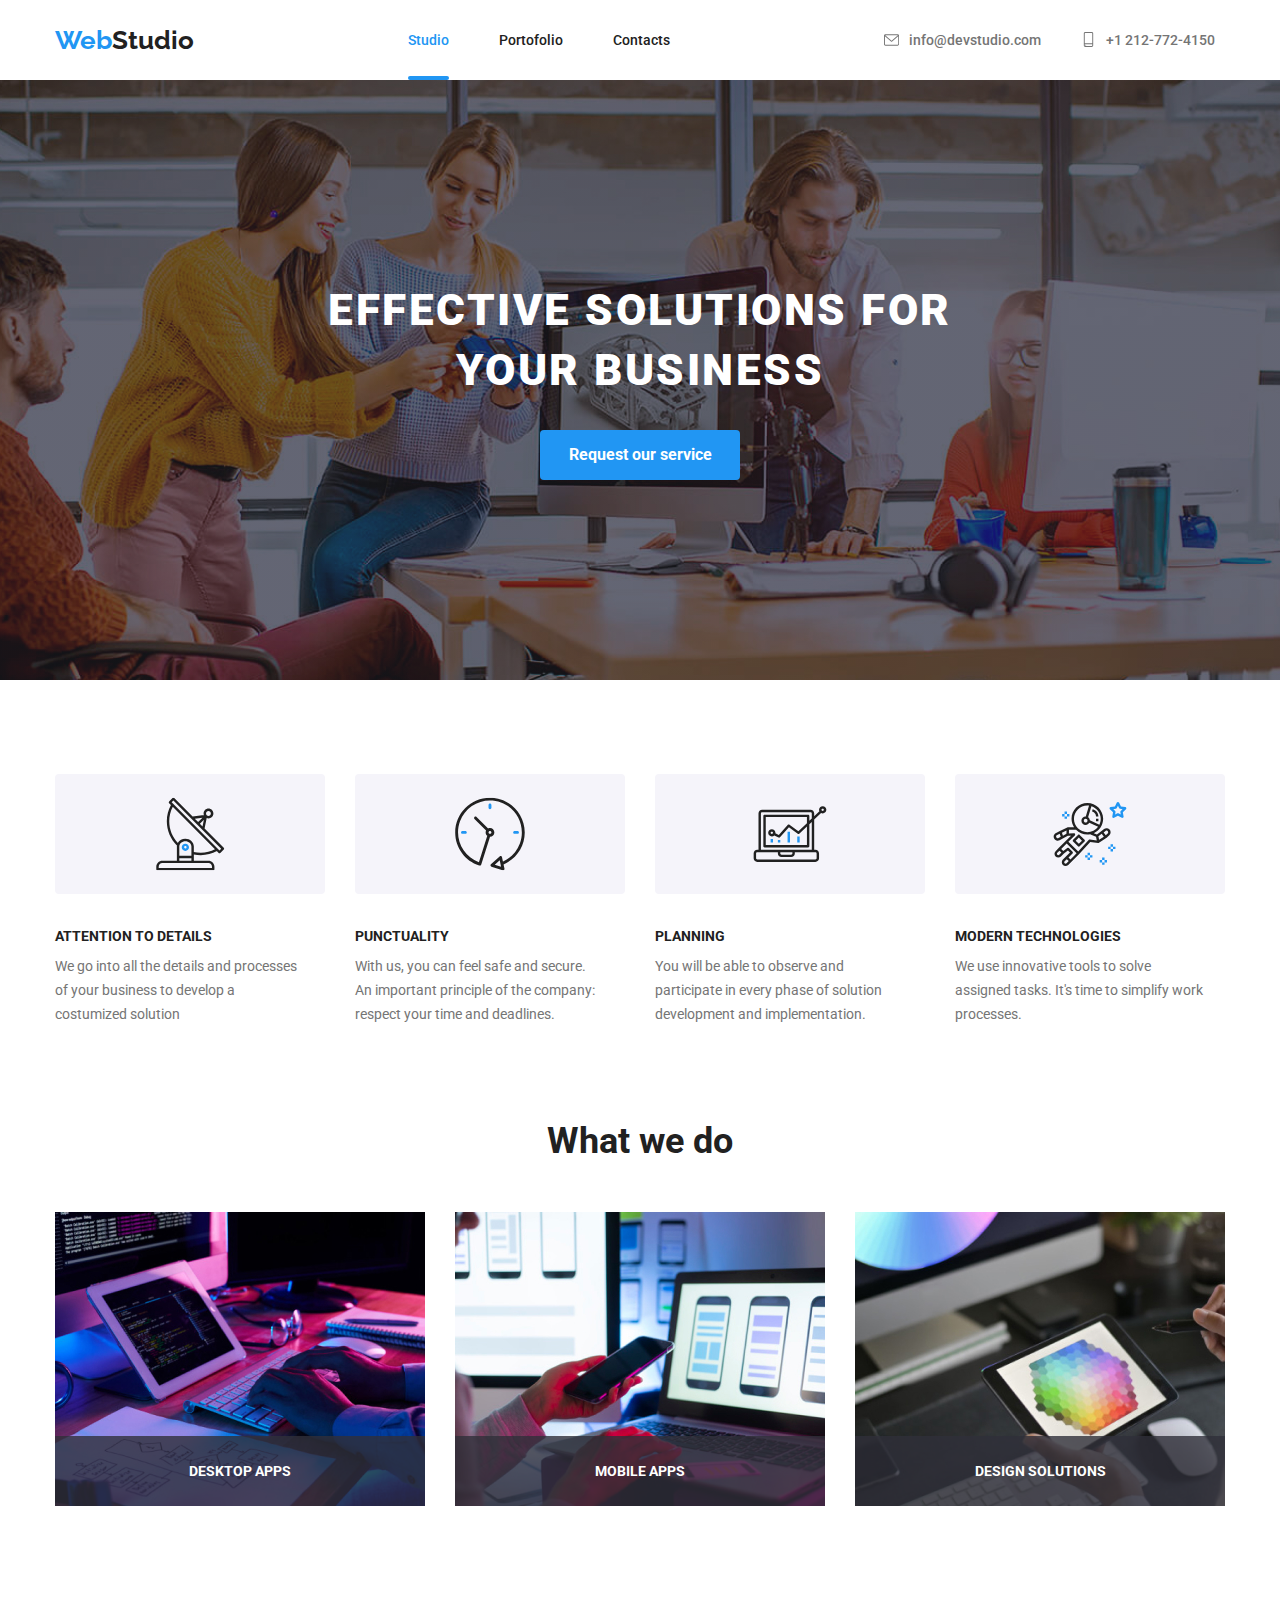
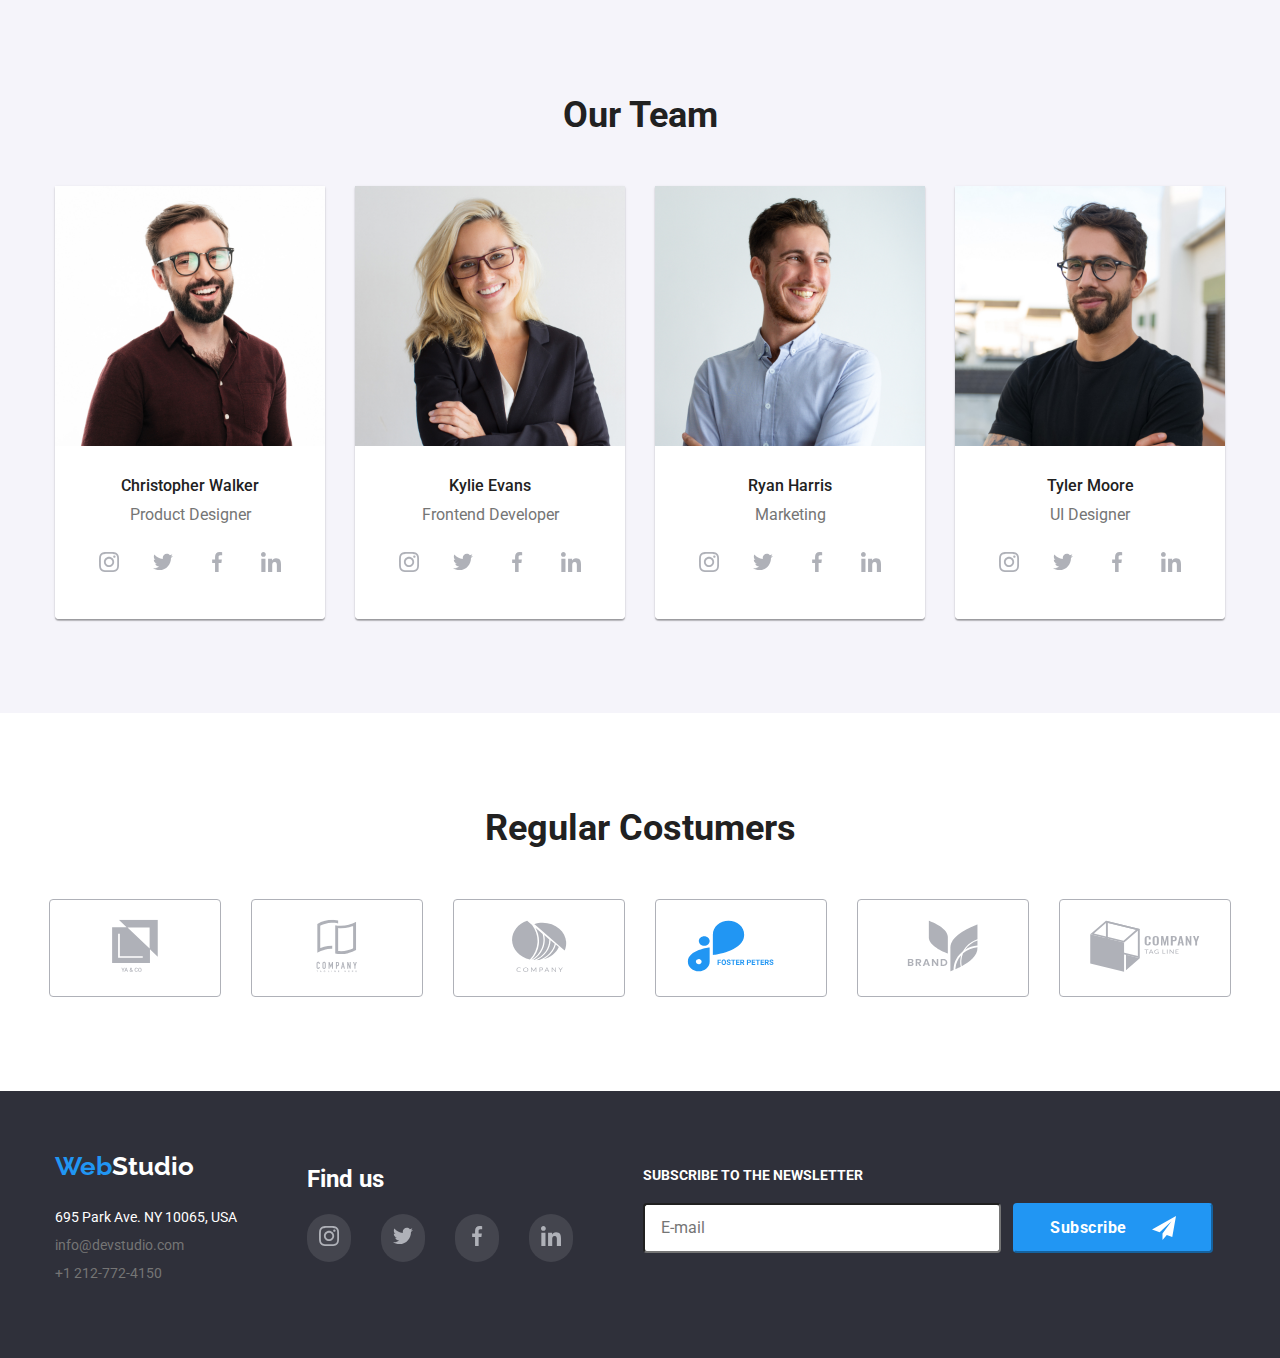
==== commit a86501b0: "Tema07v02" ====
--- a/index.html
+++ b/index.html
@@ -48,7 +48,7 @@
     <main>
         <section class="intro">
             <div class="container">
-            <h1 class="intro__title"> EFECTIVE SOLUTION FOR<br>YOUR BUSINESS</h1>
+            <h1 class="intro__title"> effective solutions for<br>your business</h1>
             <button data-modal-open class="intro__servrequest" type="button">Request our service</button>
             </div>
         </section>
@@ -60,28 +60,28 @@
                 <svg class="details__icon" width="270" height="120" viewBox="0 0 390 105">
                     <use href="./img/symbol-defs.svg#icon-antena" />
                 </svg>
-            <h5 class="details__title">ATTENTION TO DETAILS</h5>
+            <h5 class="details__title">attention to details</h5>
             <p class="details__text">We go into all the details and processes<br>of your business to develop a<br>costumized solution</p>
             </div>
             <div class="details__container">
                 <svg class="details__icon" width="270" height="120" viewBox="0 0 390 105">
                     <use href="./img/symbol-defs.svg#icon-clock" />
                 </svg>
-            <h5 class="details__title">PUNCTUALITY</h5>
+            <h5 class="details__title">punctuality</h5>
             <p>With us, you can feel safe and secure.<br>An important principle of the company:<br>respect your time and deadlines.</p>
             </div>
             <div class="details__container">
                 <svg class="details__icon" width="270" height="120" viewBox="0 0 390 105">
                     <use href="./img/symbol-defs.svg#icon-diagram" />
                 </svg>
-            <h5 class="details__title">PLANNING</h5>
+            <h5 class="details__title">planning</h5>
             <p>You will be able to observe and <br>participate in every phase of solution<br>development and implementation.</p>
             </div>
             <div class="details__container">
                 <svg class="details__icon" width="270" height="120" viewBox="0 0 390 105">
                     <use href="./img/symbol-defs.svg#icon-astronaut" />
                 </svg>
-            <h5 class="details__title">MODERN TECHNOLOGIES</h5>
+            <h5 class="details__title">modern technologies</h5>
             <p>We use innovative tools to solve<br>assigned tasks. It's time to simplify work<br>processes.</p>
             </div>
         </div>
--- a/css/styles.css
+++ b/css/styles.css
@@ -51,8 +51,8 @@
     display: flex;
     justify-content: space-between;
     align-items: center;
-    padding-left: 215px;
-    padding-right: 225px;
+    padding-left: 15px;
+    padding-right: 25px;
         
 
 }
@@ -197,7 +197,7 @@
 }
 
 .intro__title{
-    
+    text-transform: uppercase;
     font-family: var(--primary-font);
     font-weight: 900;
     font-size: 44px;
@@ -237,7 +237,7 @@
 
 /* Details section style */
 .details h5{
-    
+    text-transform: uppercase;
     font-family: var(--primary-font);
     font-weight: 700;
     font-size: 14px;
@@ -254,8 +254,8 @@
 .details .container {
     display: flex;
     padding-top: 94px;
-    padding-left: 215px;
-    padding-right: 215px;
+    padding-left: 15px;
+    padding-right: 15px;
     gap: 30px;
     justify-content: space-around;
     flex-wrap: wrap;
@@ -588,7 +588,7 @@
 
 .footer .container{
     display: flex;
-    padding-left: 215px;
+    padding-left: 15px;
     gap: 70px;
     flex-wrap: wrap;
     
@@ -598,7 +598,7 @@
     display: flex;
     flex-direction: column;
     justify-content: center;
-    padding-bottom: 40px;
+    padding-bottom: 30px;
 }
 
 .postmail__title{
@@ -781,7 +781,7 @@
 
 /*clase universale section style */
 .container{
-    max-width: 1600px;
+    max-width: 1200px;
     width: 100%;
     margin-left: auto;
     margin-right: auto;
@@ -991,4 +991,151 @@
     transition-property: color, background-color, transform;
     transition-duration: 250ms;
     transition-timing-function: cubic-bezier(0.4, 0, 0.2, 1);
+}
+
+
+/*@media section style */
+
+@media screen and (max-width:1200px) {
+
+.header .container{
+    display: flex;
+    gap:80px;
+    padding-right: 0px;
+    height: 72px;
+}
+
+.header__info{
+    flex-wrap:wrap;
+    margin-top: 16px;
+    margin-bottom: 16px;
+    gap:12px;
+    padding: 0px 16px 0px 0px;
+    flex-direction: column;
+}
+.header__navigation ul{
+    gap:40px;
+    
+}
+
+.intro .container{
+    padding-top:112px ;
+    padding-bottom: 112px;
+
+
+}
+.intro__title{
+    
+    text-transform: capitalize;
+    font-weight: 700; 
+    font-size: 56px;
+    letter-spacing: 0.02em;
+    word-spacing:-5px ;
+}
+
+.details .container{
+    row-gap: 72px;
+    column-gap:24px;
+    padding-bottom: 96px;
+}
+
+.details__icon{
+    display: none;
+}
+
+.details h5{
+    text-transform: capitalize;
+    font-size: 36px;
+    line-height: 40px;
+}
+
+.details p{
+    width: 356px;
+    font-weight: 500;
+    font-size: 16px;
+    color: var(--dark-blue);
+}
+
+.whwedo__container{
+    display: none;
+}
+.whwedo h2{
+        display: none;
+    }
+
+.ourt__container{
+    row-gap: 64px;
+    column-gap: 24px;
+}
+
+.ourt__images{
+    
+}
+
+.ourt_social{
+    padding-top:8px ;
+    padding-bottom: 16px;
+}
+
+.regular_logos{
+    padding-left: 10px;
+    padding-right: 10px;
+    row-gap: 72px;
+    column-gap: 24px;
+}
+
+.footer .container{
+    padding-left: 108px;
+    column-gap: 24px;
+    row-gap: 0px;
+
+}
+
+.footer__logo{
+    padding-top: 96px;
+}
+
+.footer__findus__title{
+    margin-top: 96px;
+}
+
+.footer__address{
+    margin-bottom: 0px;
+}
+
+.postmail{
+    padding-bottom: 96px;
+}
+.postmail-email__input{
+    width: 264px;
+    height: 40px;
+}
+
+.postmail-email__btn{
+    width: 165px;
+    height: 40px;
+}
+
+
+
+
+.btn .container{
+    gap: 24px;
+}
+
+.main .container{
+    padding-left: 16px;
+    padding-right: 16px;
+    row-gap: 72px;
+    column-gap: 24px;
+}
+
+.main__images{
+    width: 356px;
+}
+
+
+
+
+    
 }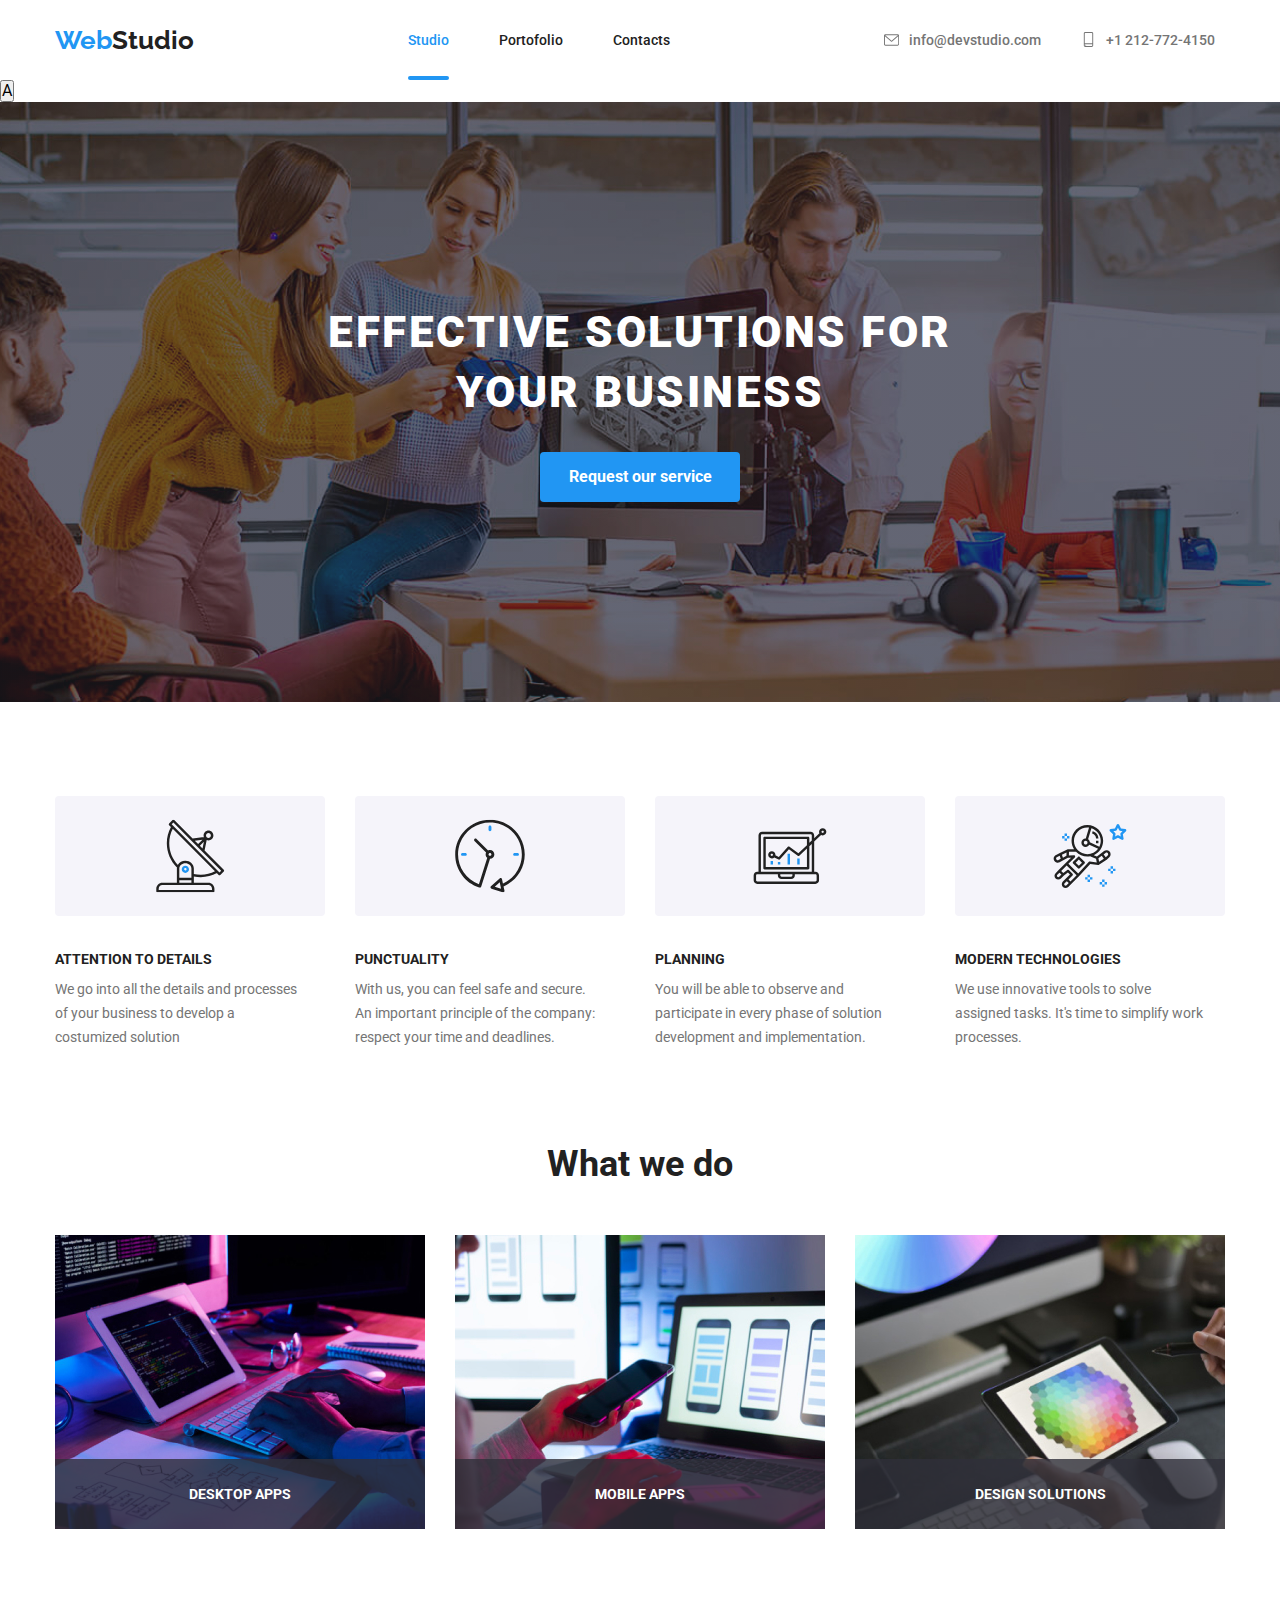
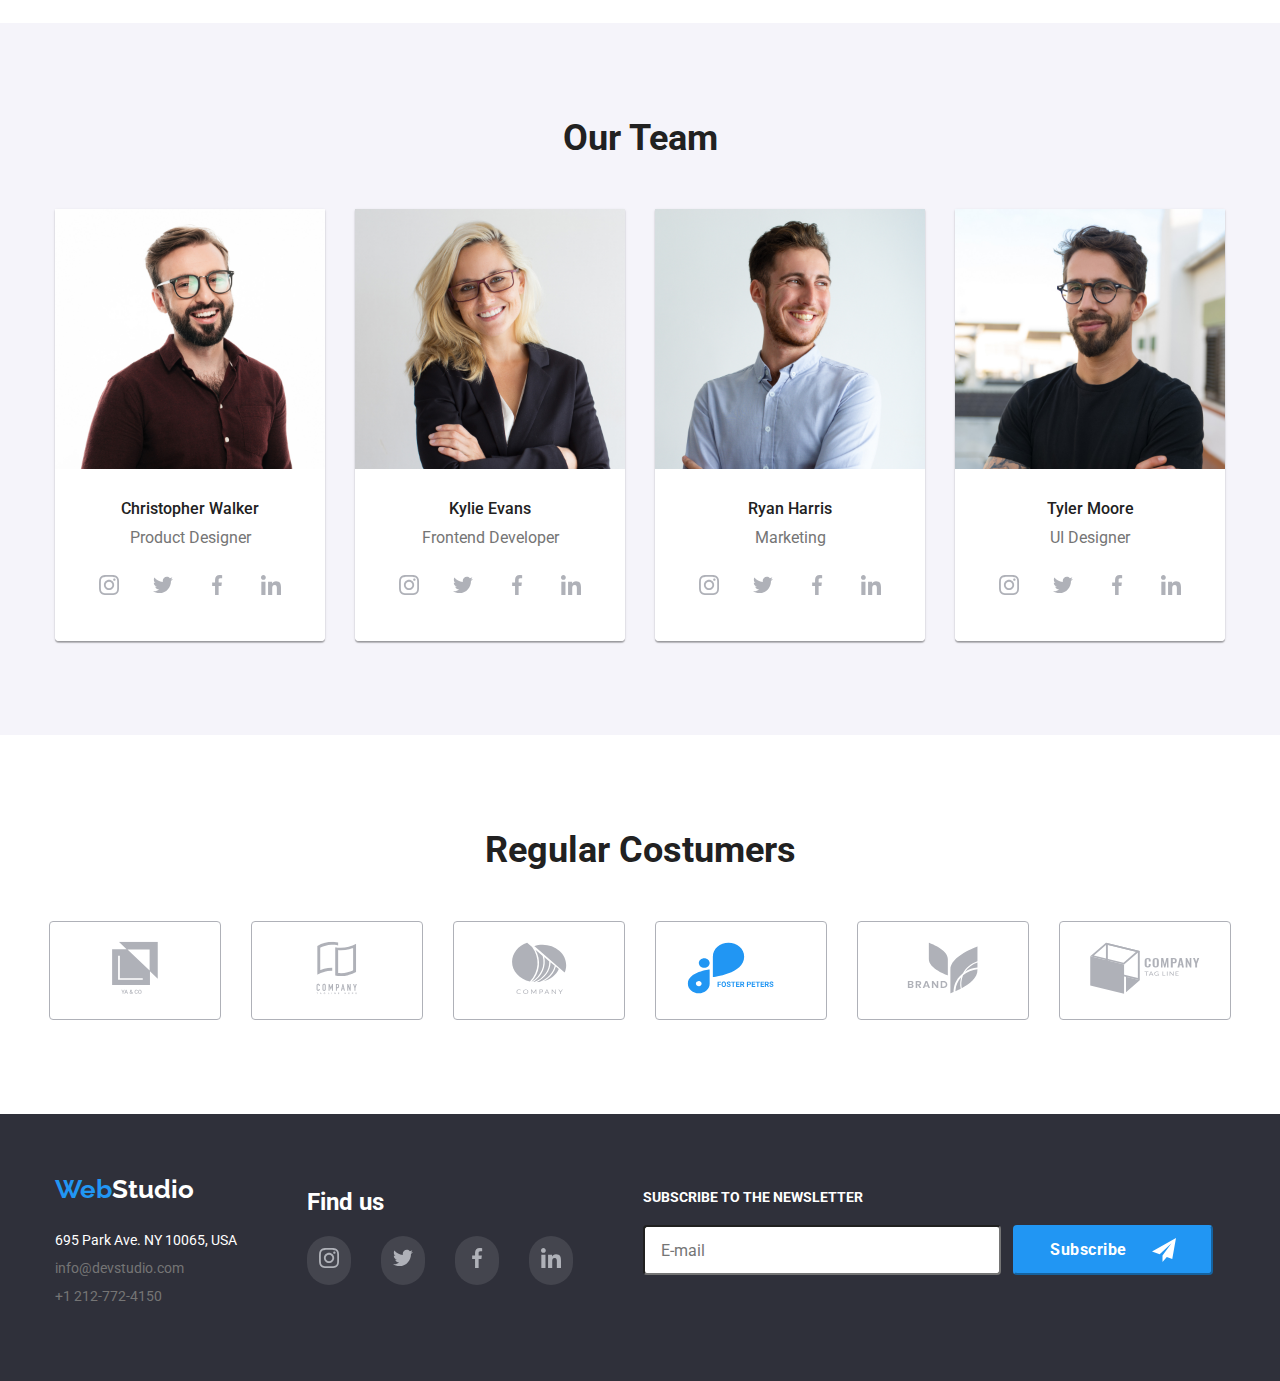
==== commit 77fba1a0: "media 1200px" ====
--- a/index.html
+++ b/index.html
@@ -41,8 +41,14 @@
                 </svg>+1 212-772-4150</a>
         </div>
         </div>
+        <button class="js-open-menu button" >A</button></button>
 
     </header> 
+    <div class="js-menu-container">
+        <p><a>Link</a></p>
+        <p><a>Link</a></p>
+        <p><a>Link</a></p>
+    </div>
 
     <!-- Hero section-->
     <main>
@@ -395,7 +401,7 @@
                 </svg>
             </label>
             <label class="modal-form__position">Telephone
-                <input type="number" name="telephone" class="modal-form__input" />
+                <input type="number" name="telephone" pattern="[0-9]{3}" class="modal-form__input" />
                 <svg witdt="18px" height="18px">
                     <use href="./img/symbol-defs.svg#icon-phoneform"></use>
                 </svg>
@@ -424,7 +430,8 @@
         </div>
     </div>
 
-    <script src="./modal.js"></script>
+    <script src="./js/modal.js"></script>
+    <script src="./js/mobile-menu.js"></script>
 
     </body>
 </html>--- a/css/styles.css
+++ b/css/styles.css
@@ -221,7 +221,6 @@
     height: 50px;
     outline: none;
     border: none;
-    cursor: pointer; 
 }
 .intro__servrequest:hover{
     transition-property: color, background-color, transform;
@@ -728,8 +727,8 @@
     display: flex;
     flex-wrap: wrap;
     padding-bottom: 94px;
-    padding-left: 215px;
-    padding-right: 215px;
+    padding-left: 15px;
+    padding-right: 15px;
     gap: 30px;
 }
 .main__design{
@@ -992,11 +991,37 @@
     transition-duration: 250ms;
     transition-timing-function: cubic-bezier(0.4, 0, 0.2, 1);
 }
-
-
-/*@media section style */
+/*JS menu section WebStudio style */
+
+.js-menu-container {
+    display: none;
+}
+
+.is-open {
+    display: block;
+}
+
+
+
+
+/*@media section max-width 1158px style */
+
+/*@media section WebStudio style */
+
 
 @media screen and (max-width:1200px) {
+
+.container {
+    max-width: 768px;
+    
+    margin-left: auto;
+    margin-right: auto;
+}
+
+
+.js-open-menu {
+    display: none;
+}
 
 .header .container{
     display: flex;
@@ -1024,6 +1049,9 @@
 
 
 }
+.active::after {
+    top: 40px;
+}
 .intro__title{
     
     text-transform: capitalize;
@@ -1077,11 +1105,22 @@
     padding-bottom: 16px;
 }
 
+.regular{
+max-width: 768px;
+margin-left: auto;
+margin-right: auto;
+}
+
 .regular_logos{
+    
     padding-left: 10px;
     padding-right: 10px;
-    row-gap: 72px;
-    column-gap: 24px;
+    row-gap: 30px;
+    column-gap: 30px;
+}
+.regular_logos li{
+    width: 226px;
+    height: 92px;
 }
 
 .footer .container{
@@ -1104,6 +1143,7 @@
 }
 
 .postmail{
+    margin-left: ;
     padding-bottom: 96px;
 }
 .postmail-email__input{
@@ -1116,7 +1156,7 @@
     height: 40px;
 }
 
-
+/*@media section Portofolio style */
 
 
 .btn .container{
@@ -1124,8 +1164,6 @@
 }
 
 .main .container{
-    padding-left: 16px;
-    padding-right: 16px;
     row-gap: 72px;
     column-gap: 24px;
 }
@@ -1133,9 +1171,31 @@
 .main__images{
     width: 356px;
 }
-
-
-
-
-    
-}+   
+}
+
+
+
+
+
+/*@media section max-width 768px style */
+
+/*@media section WebStudio style */
+@media screen and (max-width:768px){
+
+.js-open-menu {
+        display: none;
+}
+
+}
+
+
+
+
+
+
+
+/*@media section max-width 428px style */
+
+/*@media section WebStudio style */
+@media screen and (max-width:428px) {}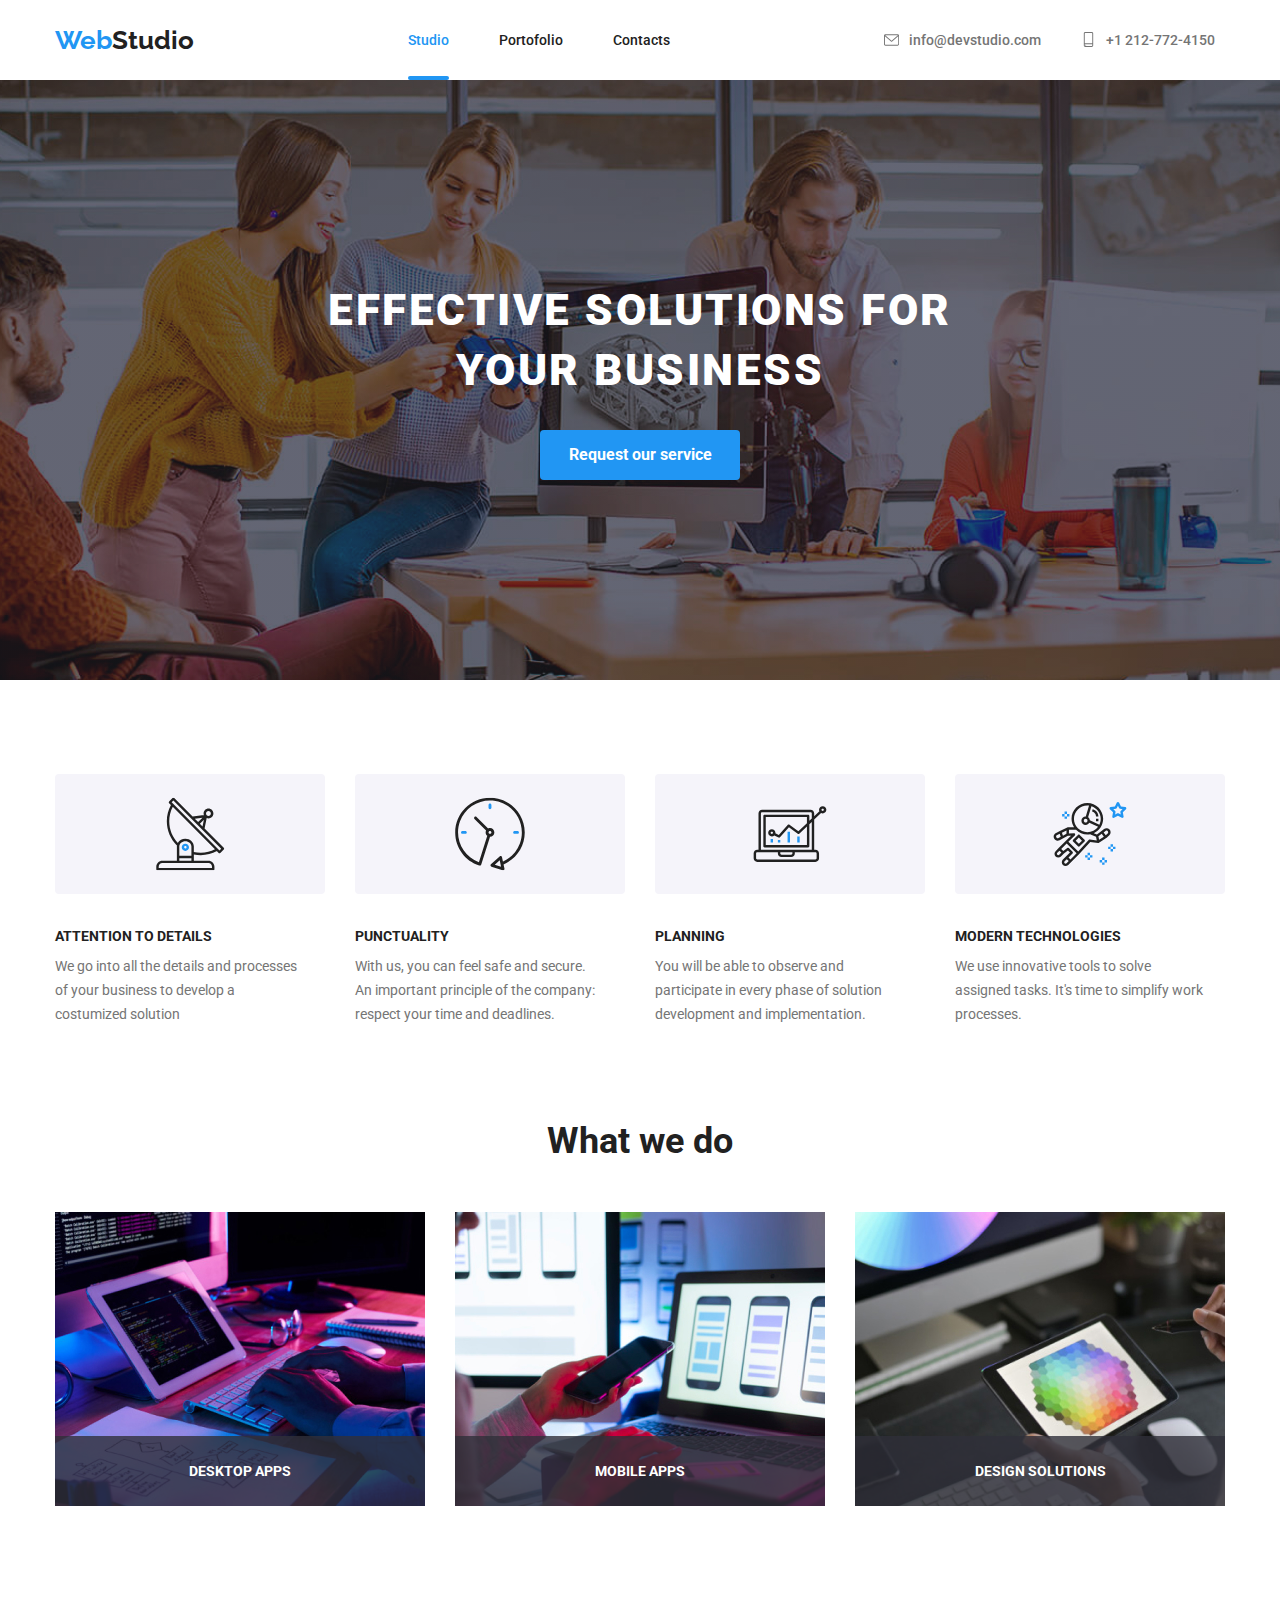
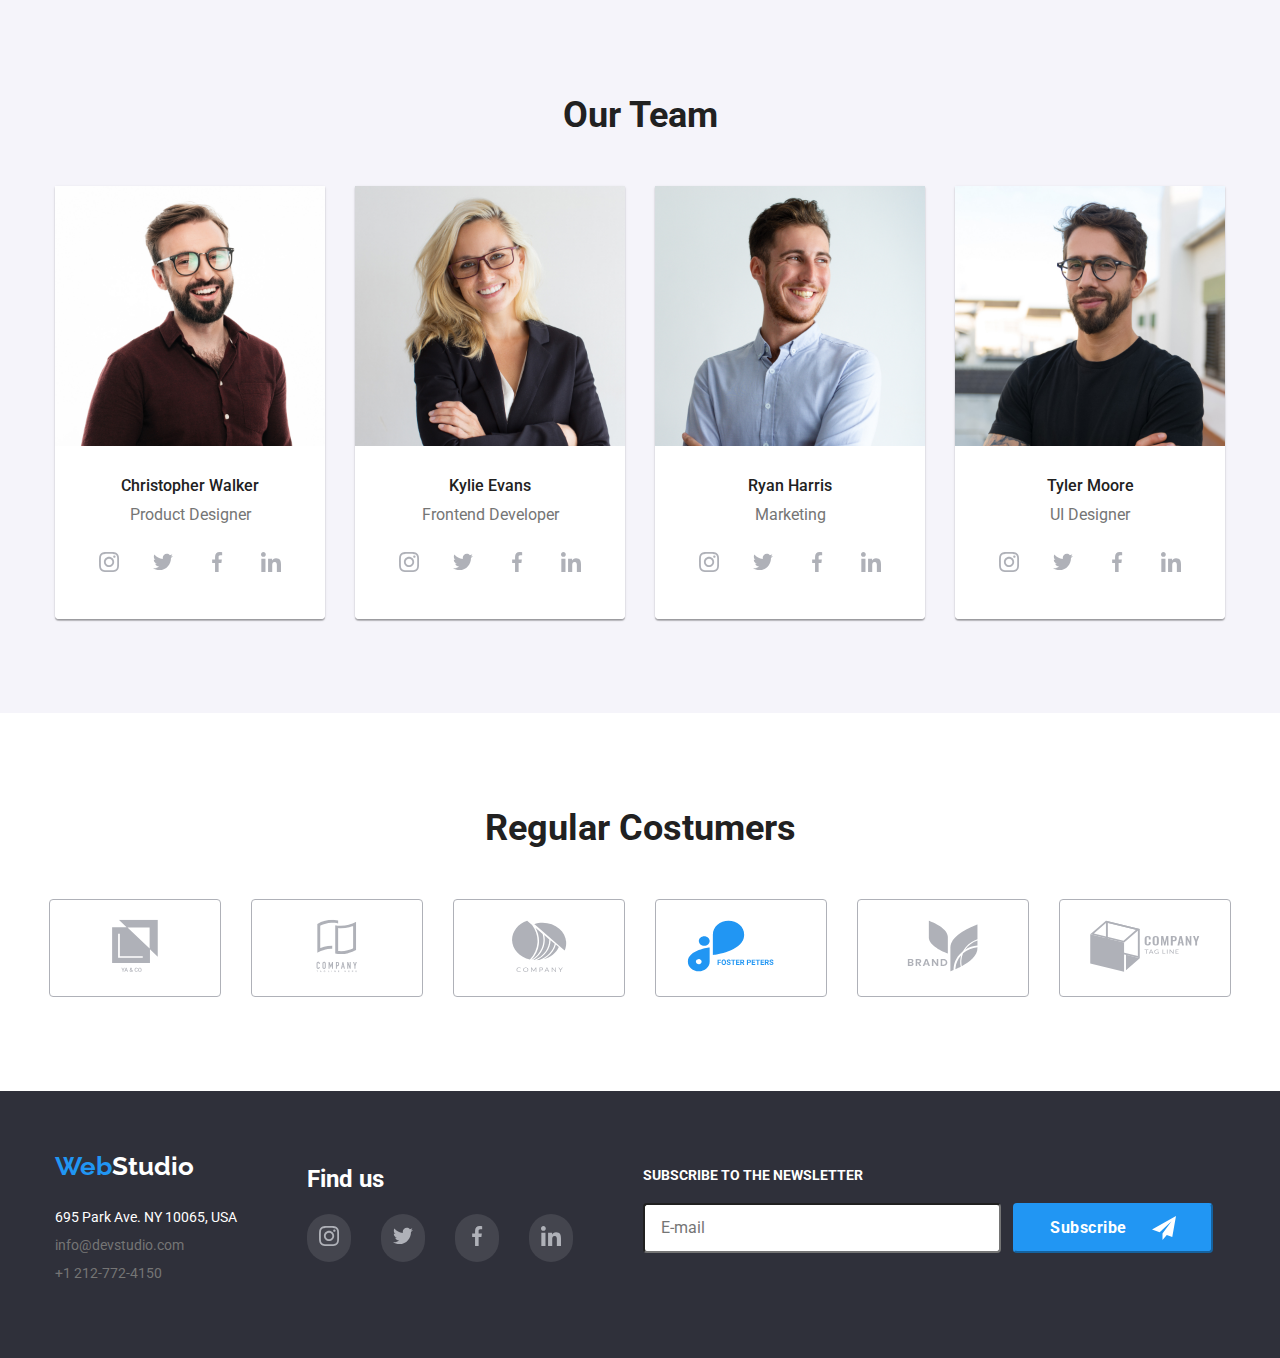
==== commit f9a8ff30: "Tema07Fv01" ====
--- a/index.html
+++ b/index.html
@@ -16,6 +16,9 @@
         <!-- Header section-->
          
     <header class="header">
+        <div class="header__logo-mobile">
+            <a href="/index.html"><span style="color:#2196F3 ;">Web</span>Studio</a>
+        </div>
         <div class="container"> 
         <div class="header__logo"><a href="/index.html"><span style="color:#2196F3 ;">Web</span>Studio</a>
          
@@ -41,13 +44,52 @@
                 </svg>+1 212-772-4150</a>
         </div>
         </div>
-        <button class="js-open-menu button" >A</button></button>
+
+        <button 
+            class="js-open-menu button button--toggle--menu" 
+            aria-expanded="false" 
+            aria-controls="mobile-menu">
+            <svg width="40px" height="40px" class="js-open-menu__btn">
+                <use href="./img/symbol-defs.svg#icon-menujs" />
+            </svg>
+        
+        </button>
 
     </header> 
     <div class="js-menu-container">
-        <p><a>Link</a></p>
-        <p><a>Link</a></p>
-        <p><a>Link</a></p>
+        <button class="js-close-menu button button--close--menu">
+            <svg width="40px" height="40px" class="js-open-menu__btn">
+                <use href="./img/symbol-defs.svg#icon-closemenujs" />
+            </svg>
+        </button>
+        <nav class="header__navigation">
+            <ul>
+                <li><a href="index.html">Studio</a></li>
+                <li><a href="portofolio.html">Portofolio</a></li>
+                <li><a href="/contacts">Contacts</a></li>
+            </ul>
+        </nav>
+        
+        <div class="header__info">
+        
+            <a class="header__info__mail" href="mailto:info@devstudio.com">
+                <svg class="header__icon">
+                    <use href="./img/symbol-defs.svg#icon-envelope" />
+                </svg>info@devstudio.com</a>
+        
+            <a class="header__info__tel" href="tel:+12127724150">
+                <svg class="header__icon">
+                    <use href="./img/symbol-defs.svg#icon-smartphone" />
+                </svg>+1 212-772-4150</a>
+        </div>
+        <div class="header__social__menu">
+        <ul>
+            <li><a href="#Instagram">Instagram</a></li>
+            <li><a href="#Twitter">Twitter</a></li>
+            <li><a href="#Facebook">Facebook</a></li>
+            <li><a href="#Linkedin">Linkedin</a></li>
+        </ul>
+        </div>
     </div>
 
     <!-- Hero section-->
--- a/css/styles.css
+++ b/css/styles.css
@@ -232,6 +232,16 @@
     transition-property: color, background-color, transform;
     transition-duration: 250ms;
     transition-timing-function: cubic-bezier(0.4, 0, 0.2, 1);
+}
+
+.button{
+    border: none;
+    background-color: var(--white);
+}
+.button:hover{
+    cursor: pointer;
+    fill: var(--light-blue);
+    stroke: var(--light-blue);
 }
 
 /* Details section style */
@@ -991,6 +1001,10 @@
     transition-duration: 250ms;
     transition-timing-function: cubic-bezier(0.4, 0, 0.2, 1);
 }
+/*JS menu section style */
+
+
+
 /*JS menu section WebStudio style */
 
 .js-menu-container {
@@ -1000,7 +1014,12 @@
 .is-open {
     display: block;
 }
-
+.js-open-menu {
+    display: none;
+}
+.header__logo-mobile{
+    display: none;
+}
 
 
 
@@ -1009,7 +1028,7 @@
 /*@media section WebStudio style */
 
 
-@media screen and (max-width:1200px) {
+@media screen and (max-width:1158px) {
 
 .container {
     max-width: 768px;
@@ -1143,7 +1162,6 @@
 }
 
 .postmail{
-    margin-left: ;
     padding-bottom: 96px;
 }
 .postmail-email__input{
@@ -1156,6 +1174,47 @@
     height: 40px;
 }
 
+[data-modal-content]{
+    width: 450px;
+    height: 609px;
+}
+.modal-form__checked{
+    font-size: 12px;
+    padding-left: 0px;
+}
+.footer .container{
+    column-gap: 165px;
+    padding-left: 76px;
+}
+.footer__address{
+    align-items: center;
+}
+.footer__logo{
+    justify-content: center;
+    padding-top: 60px;
+}
+.footer__findus__title{
+    margin-top: 60px;
+    justify-content: center;
+}
+.postmail{
+    padding-bottom: 60px;
+    padding-left: 90px; 
+}
+.postmail-email{
+    flex-direction: column;
+    align-items: center;
+}
+.postmail__title{
+    justify-content: center;
+    line-height: 16px;
+    letter-spacing: 0.03em;
+}
+.postmail-email__input{
+    width: 450px;
+    height: 50px;
+}
+
 /*@media section Portofolio style */
 
 
@@ -1183,19 +1242,158 @@
 /*@media section WebStudio style */
 @media screen and (max-width:768px){
 
+
+.header .container{
+    display: none;
+} 
+.header__logo-mobile {
+    display: block;
+    font-weight: 700;
+    font-size: 24px;
+    line-height: 28px;
+    letter-spacing: 0.03em;
+}
+.header{
+    display: flex;
+    justify-content: space-between;
+    align-items: center;
+    padding: 16px 15px;
+}
+.postmail-email{
+    flex-direction: column;
+}
+
+}
+
+
+
+
+
+
+
+/*@media section max-width 428px style */
+
+/*@media section WebStudio style */
+@media screen and (max-width:768px) {
 .js-open-menu {
-        display: none;
-}
-
-}
-
-
-
-
-
-
-
-/*@media section max-width 428px style */
-
-/*@media section WebStudio style */
-@media screen and (max-width:428px) {}+     display: block;       
+}
+.js-close-menu{
+    display: block;
+    margin-left: auto;
+}
+.header__navigation a{
+    font-weight: 500;
+    font-size: 40px;
+    line-height: 46px;
+    letter-spacing: 0.02em;
+}
+.header__navigation ul{
+    align-items: flex-start;
+    flex-direction: column;
+    gap: 32px;
+    cursor: pointer;
+}
+.header__navigation ul:hover{
+    color: var(--light-blue);
+}
+.js-menu-container{
+   background-color: var(--white); 
+   position: fixed;
+   top: 0;
+   right: 0;
+   height: 796px;
+   width: 100%;
+   padding: 10px 15px 48px 40px;
+
+}
+.is-open{
+    display: block;
+    
+}
+.button--close--menu{
+    display: block;
+
+}
+
+.header__social__menu{
+    display: block;
+}
+
+.header__social__menu li{
+    
+    float: left;
+    color: var(--light-blue);
+    font-size: 18px;
+    font-weight: 500;
+    line-height: 22px;
+    letter-spacing: 0.02em;
+    padding-right: 8px;
+    padding-left: 8px;
+    margin-left: auto;
+    margin-right: auto;
+}
+.header__social__menu li:nth-child(1){
+    border-right: 1px solid var(--light-black);
+}
+.header__social__menu li:nth-child(2) {
+    border-right: 1px solid var(--light-black);
+}
+.header__social__menu li:nth-child(3) {
+    border-right: 1px solid var(--light-black);
+}
+.header__info{
+    flex-direction: column-reverse;
+    margin-top: 306px;
+}
+.header__info__tel{
+    font-size: 34px;
+    line-height: 40px;
+    letter-spacing: 0.02em;
+    color: var(--light-blue);
+}
+.header__info__tel svg{
+    display: none;
+}
+.header__info__mail{
+    font-size: 24px;
+    line-height: 28px;
+    letter-spacing: 0.02em;
+}
+.header__info__mail svg{
+    display: none;
+}
+
+
+
+
+
+
+
+.footer .container{
+    justify-content: center;
+    flex-direction: column;
+    padding-left: 0px;
+}
+.postmail{
+    padding-left: 0px;
+    margin-left: auto;
+    margin-right: auto;
+}
+.footer__findus__social{
+    padding-bottom: 60px;
+}
+.footer__findus{
+    margin-left: auto;
+    margin-right: auto;
+}
+.footer__logo{
+    margin-left: auto;
+    margin-right: auto;
+}
+.footer__address{
+    margin-left: auto;
+    margin-right: auto;
+}
+                
+}